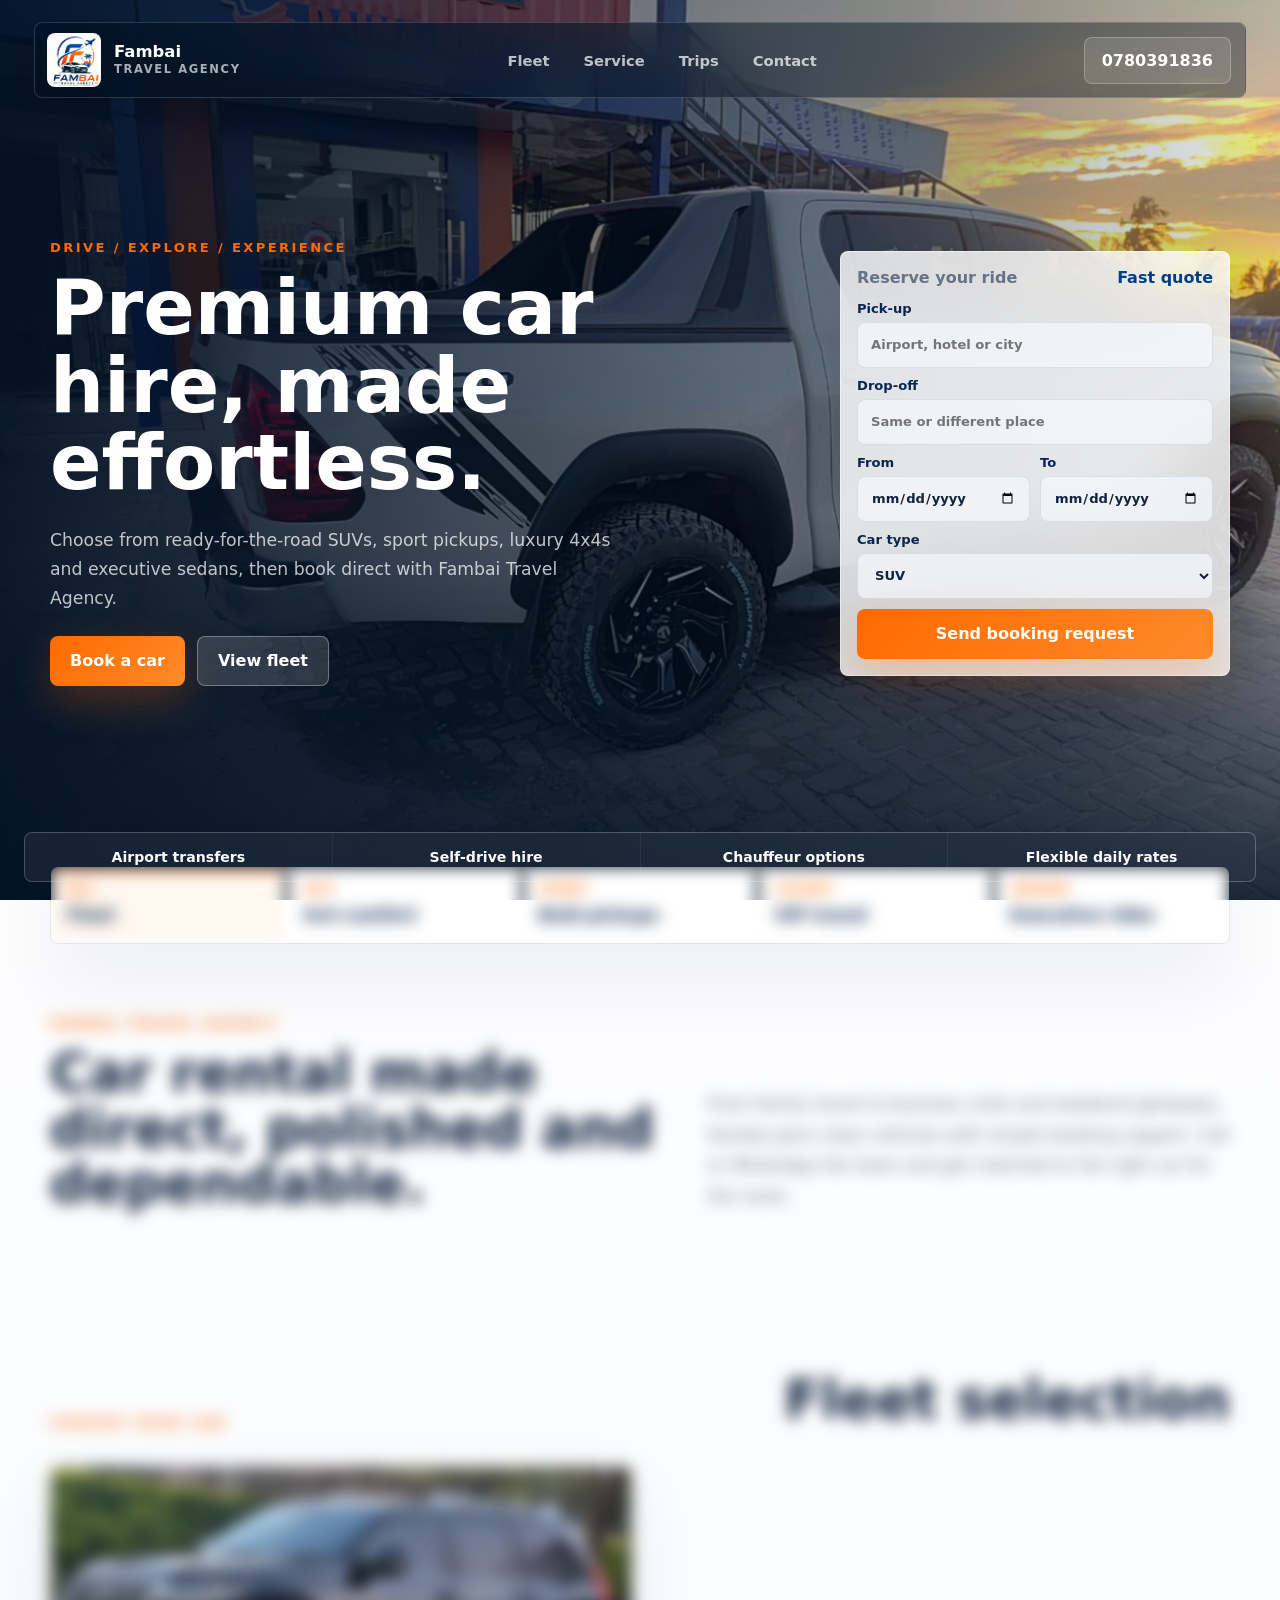
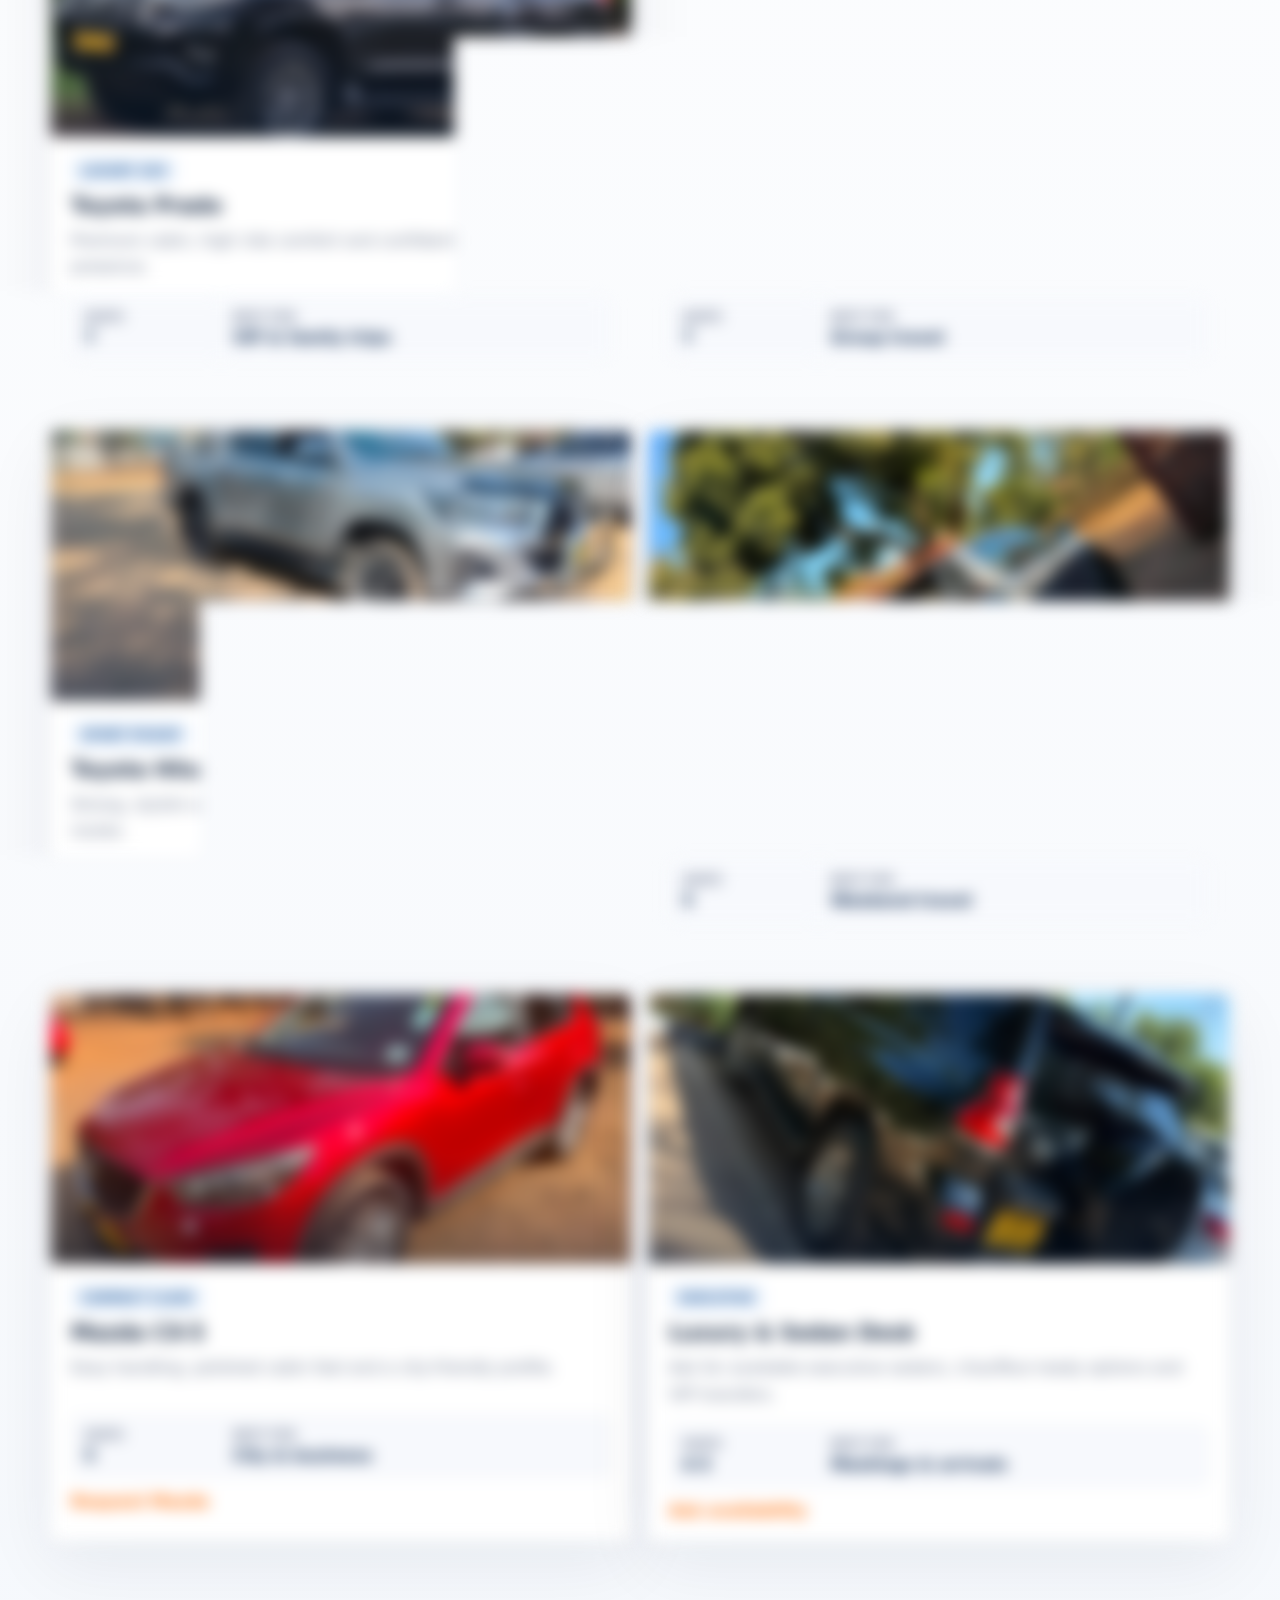
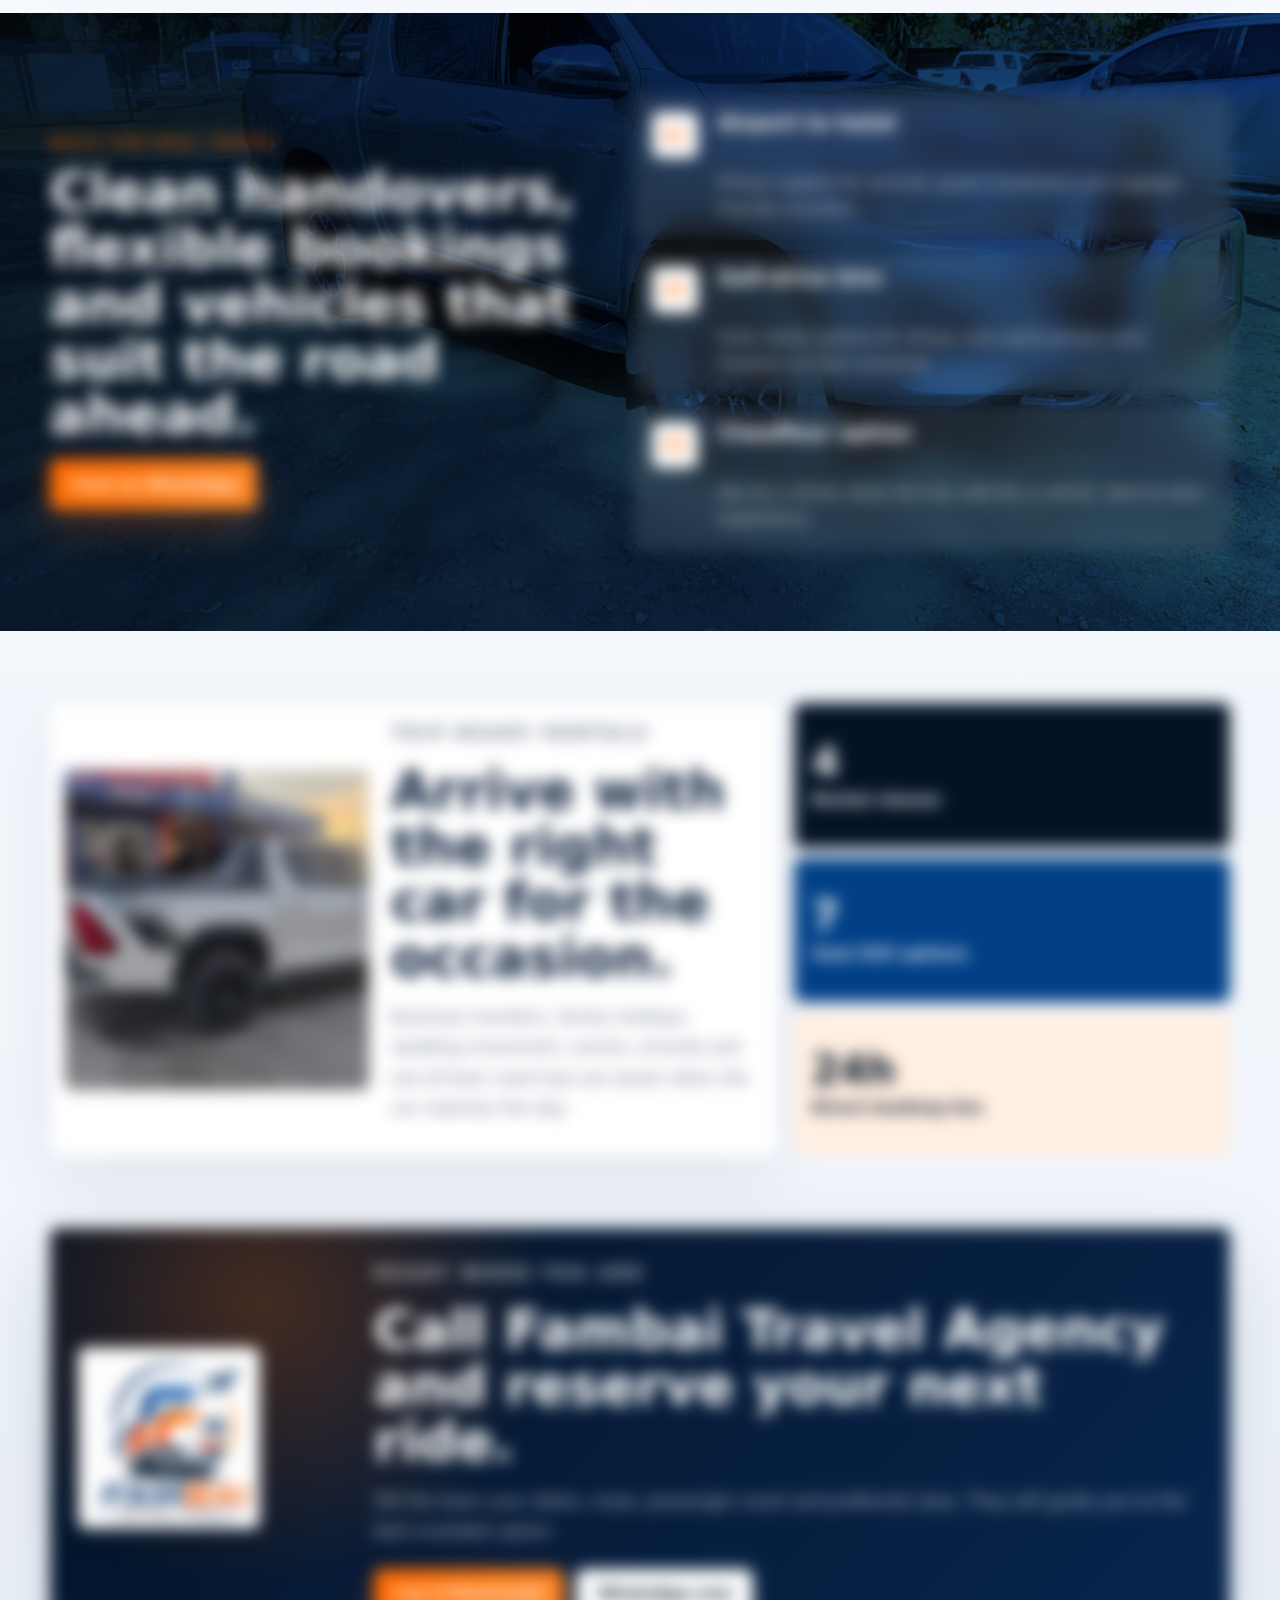
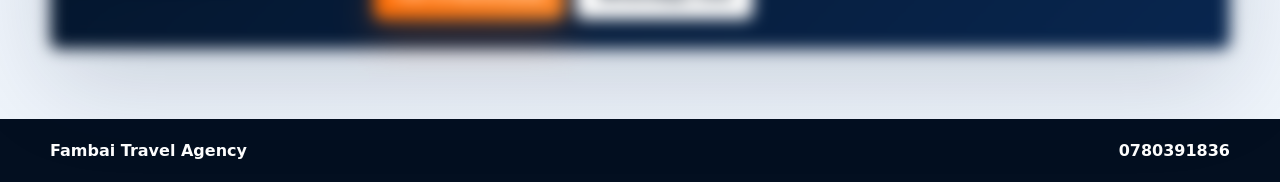
==== index.html @ 217638a8 "Add Fambai Travel Agency website" ====
<!doctype html>
<html lang="en">
  <head>
    <meta charset="utf-8">
    <meta name="viewport" content="width=device-width, initial-scale=1">
    <title>Fambai Travel Agency | Premium Car Rental</title>
    <meta name="description" content="Premium car rental, airport transfers, SUVs, sport, luxury and sedan hire from Fambai Travel Agency.">
    <link rel="icon" type="image/png" href="assets/favicon.png">
    <link rel="preload" as="image" href="assets/white-rocco-sunset.jpeg">
    <link rel="stylesheet" href="styles.css">
  </head>
  <body>
    <header class="site-header" data-header>
      <a class="brand" href="#top" aria-label="Fambai Travel Agency home">
        <span class="logo-shell"><img src="assets/fambai-logo.jpeg" alt="Fambai Travel Agency logo"></span>
        <span class="brand-copy"><strong>Fambai</strong><small>Travel Agency</small></span>
      </a>
      <nav class="nav-links" aria-label="Primary navigation">
        <a href="#fleet">Fleet</a>
        <a href="#service">Service</a>
        <a href="#routes">Trips</a>
        <a href="#contact">Contact</a>
      </nav>
      <a class="call-link" href="tel:0780391836" aria-label="Call Fambai Travel Agency">0780391836</a>
    </header>

    <main id="top">
      <section class="hero">
        <div class="hero-media" aria-hidden="true">
          <img src="assets/white-rocco-sunset.jpeg" alt="">
          <div class="hero-sheen"></div>
        </div>
        <div class="hero-content">
          <div class="hero-copy reveal">
            <p class="eyebrow">Drive / Explore / Experience</p>
            <h1>Premium car hire, made effortless.</h1>
            <p class="hero-text">Choose from ready-for-the-road SUVs, sport pickups, luxury 4x4s and executive sedans, then book direct with Fambai Travel Agency.</p>
            <div class="hero-actions">
              <a class="button primary" href="#booking">Book a car</a>
              <a class="button ghost" href="#fleet">View fleet</a>
            </div>
          </div>

          <form class="booking-card reveal" id="booking" data-booking-form>
            <div class="booking-head">
              <span>Reserve your ride</span>
              <strong>Fast quote</strong>
            </div>
            <label>
              <span>Pick-up</span>
              <input name="pickup" type="text" placeholder="Airport, hotel or city" autocomplete="off">
            </label>
            <label>
              <span>Drop-off</span>
              <input name="dropoff" type="text" placeholder="Same or different place" autocomplete="off">
            </label>
            <div class="booking-grid">
              <label>
                <span>From</span>
                <input name="from" type="date">
              </label>
              <label>
                <span>To</span>
                <input name="to" type="date">
              </label>
            </div>
            <label>
              <span>Car type</span>
              <select name="type">
                <option>SUV</option>
                <option>Sport</option>
                <option>Luxury</option>
                <option>Sedan</option>
              </select>
            </label>
            <button class="button primary full" type="submit">Send booking request</button>
          </form>
        </div>
        <div class="hero-strip" aria-label="Rental highlights">
          <span>Airport transfers</span>
          <span>Self-drive hire</span>
          <span>Chauffeur options</span>
          <span>Flexible daily rates</span>
        </div>
      </section>

      <section class="quick-select" aria-label="Browse by car type">
        <button class="type-pill active reveal" data-filter="all">
          <span>All</span>
          <strong>Fleet</strong>
        </button>
        <button class="type-pill reveal" data-filter="suv">
          <span>SUV</span>
          <strong>4x4 comfort</strong>
        </button>
        <button class="type-pill reveal" data-filter="sport">
          <span>Sport</span>
          <strong>Bold pickups</strong>
        </button>
        <button class="type-pill reveal" data-filter="luxury">
          <span>Luxury</span>
          <strong>VIP travel</strong>
        </button>
        <button class="type-pill reveal" data-filter="sedan">
          <span>Sedans</span>
          <strong>Executive rides</strong>
        </button>
      </section>

      <section class="section intro reveal">
        <div>
          <p class="eyebrow">Fambai Travel Agency</p>
          <h2>Car rental made direct, polished and dependable.</h2>
        </div>
        <p>From family travel to business visits and weekend getaways, Fambai pairs clean vehicles with simple booking support. Call or WhatsApp the team and get matched to the right car for the route.</p>
      </section>

      <section class="fleet section" id="fleet">
        <div class="section-title reveal">
          <p class="eyebrow">Choose your car</p>
          <h2>Fleet selection</h2>
        </div>

        <div class="fleet-grid" data-fleet-grid>
          <article class="car-card reveal" data-category="suv luxury">
            <figure>
              <img src="assets/black-prado-side.jpeg" alt="Black Toyota Prado SUV side view">
            </figure>
            <div class="car-card-body">
              <span class="tag">Luxury SUV</span>
              <h3>Toyota Prado</h3>
              <p>Premium cabin, high ride comfort and confident long-distance presence.</p>
              <dl>
                <div><dt>Seats</dt><dd>7</dd></div>
                <div><dt>Best for</dt><dd>VIP & family trips</dd></div>
              </dl>
              <a href="https://wa.me/263780391836?text=Hi%20Fambai%2C%20I%20want%20to%20book%20the%20Toyota%20Prado." class="text-link">Request Prado</a>
            </div>
          </article>

          <article class="car-card reveal" data-category="suv">
            <figure>
              <img src="assets/white-fortuner-side.jpeg" alt="White Toyota Fortuner SUV side view">
            </figure>
            <div class="car-card-body">
              <span class="tag">SUV</span>
              <h3>Toyota Fortuner</h3>
              <p>Versatile SUV space for airport runs, events and comfortable road trips.</p>
              <dl>
                <div><dt>Seats</dt><dd>7</dd></div>
                <div><dt>Best for</dt><dd>Group travel</dd></div>
              </dl>
              <a href="https://wa.me/263780391836?text=Hi%20Fambai%2C%20I%20want%20to%20book%20the%20Toyota%20Fortuner." class="text-link">Request Fortuner</a>
            </div>
          </article>

          <article class="car-card reveal" data-category="sport suv">
            <figure>
              <img src="assets/silver-hilux-front.jpeg" alt="Silver Toyota Hilux pickup front view">
            </figure>
            <div class="car-card-body">
              <span class="tag">Sport Pickup</span>
              <h3>Toyota Hilux</h3>
              <p>Strong, stylish and ready for luggage, business gear or adventure routes.</p>
              <dl>
                <div><dt>Seats</dt><dd>5</dd></div>
                <div><dt>Best for</dt><dd>Utility & leisure</dd></div>
              </dl>
              <a href="https://wa.me/263780391836?text=Hi%20Fambai%2C%20I%20want%20to%20book%20the%20Toyota%20Hilux." class="text-link">Request Hilux</a>
            </div>
          </article>

          <article class="car-card reveal" data-category="sport">
            <figure>
              <img src="assets/grey-hilux-rear.jpeg" alt="Grey Toyota Hilux rear view">
            </figure>
            <div class="car-card-body">
              <span class="tag">Sport</span>
              <h3>Hilux Rocco</h3>
              <p>A sharper pickup look for drivers who want presence and capability.</p>
              <dl>
                <div><dt>Seats</dt><dd>5</dd></div>
                <div><dt>Best for</dt><dd>Weekend travel</dd></div>
              </dl>
              <a href="https://wa.me/263780391836?text=Hi%20Fambai%2C%20I%20want%20to%20book%20the%20Hilux%20Rocco." class="text-link">Request Rocco</a>
            </div>
          </article>

          <article class="car-card reveal" data-category="suv sedan">
            <figure>
              <img src="assets/red-mazda-cx5.jpeg" alt="Red Mazda CX-5 front view">
            </figure>
            <div class="car-card-body">
              <span class="tag">Compact Class</span>
              <h3>Mazda CX-5</h3>
              <p>Easy handling, polished cabin feel and a city-friendly profile.</p>
              <dl>
                <div><dt>Seats</dt><dd>5</dd></div>
                <div><dt>Best for</dt><dd>City & business</dd></div>
              </dl>
              <a href="https://wa.me/263780391836?text=Hi%20Fambai%2C%20I%20want%20to%20book%20the%20Mazda%20CX-5." class="text-link">Request Mazda</a>
            </div>
          </article>

          <article class="car-card reveal" data-category="luxury sedan">
            <figure>
              <img src="assets/black-prado-rear.jpeg" alt="Black Toyota Prado rear view">
            </figure>
            <div class="car-card-body">
              <span class="tag">Executive</span>
              <h3>Luxury & Sedan Desk</h3>
              <p>Ask for available executive sedans, chauffeur-ready options and VIP transfers.</p>
              <dl>
                <div><dt>Seats</dt><dd>4-5</dd></div>
                <div><dt>Best for</dt><dd>Meetings & arrivals</dd></div>
              </dl>
              <a href="https://wa.me/263780391836?text=Hi%20Fambai%2C%20I%20want%20to%20ask%20about%20luxury%20or%20sedan%20hire." class="text-link">Ask availability</a>
            </div>
          </article>
        </div>
      </section>

      <section class="service-band" id="service">
        <div class="service-copy reveal">
          <p class="eyebrow">Built for real travel</p>
          <h2>Clean handovers, flexible bookings and vehicles that suit the road ahead.</h2>
          <a class="button primary" href="https://wa.me/263780391836?text=Hi%20Fambai%2C%20I%20need%20help%20choosing%20a%20rental%20car.">Chat on WhatsApp</a>
        </div>
        <div class="service-list">
          <article class="service-item reveal">
            <span>01</span>
            <h3>Airport to hotel</h3>
            <p>Pickup support for arrivals, guest movement and luggage-friendly transfers.</p>
          </article>
          <article class="service-item reveal">
            <span>02</span>
            <h3>Self-drive hire</h3>
            <p>Daily rental options for drivers who want privacy and freedom on their schedule.</p>
          </article>
          <article class="service-item reveal">
            <span>03</span>
            <h3>Chauffeur option</h3>
            <p>Ask for a driver when the trip calls for a calmer, door-to-door experience.</p>
          </article>
        </div>
      </section>

      <section class="routes section" id="routes">
        <div class="route-card reveal">
          <img src="assets/white-rocco-sunset.jpeg" alt="White Hilux Rocco at sunset">
          <div>
            <p class="eyebrow">Trip-ready rentals</p>
            <h2>Arrive with the right car for the occasion.</h2>
            <p>Business transfers, family holidays, wedding movement, events, errands and out-of-town road trips are easier when the car matches the day.</p>
          </div>
        </div>
        <div class="route-stats reveal" aria-label="Rental benefits">
          <div><strong>4</strong><span>Rental classes</span></div>
          <div><strong>7</strong><span>Seat SUV options</span></div>
          <div><strong>24h</strong><span>Direct booking line</span></div>
        </div>
      </section>

      <section class="contact section reveal" id="contact">
        <img src="assets/fambai-logo.jpeg" alt="Fambai Travel Agency logo">
        <div>
          <p class="eyebrow">Ready when you are</p>
          <h2>Call Fambai Travel Agency and reserve your next ride.</h2>
          <p>Tell the team your dates, route, passenger count and preferred class. They will guide you to the best available option.</p>
          <div class="contact-actions">
            <a class="button primary" href="tel:0780391836">Call 0780391836</a>
            <a class="button ghost dark" href="https://wa.me/263780391836?text=Hi%20Fambai%2C%20I%20would%20like%20to%20rent%20a%20car.">WhatsApp now</a>
          </div>
        </div>
      </section>
    </main>

    <footer>
      <span>Fambai Travel Agency</span>
      <a href="tel:0780391836">0780391836</a>
    </footer>

    <script src="script.js"></script>
  </body>
</html>
---- styles.css ----
:root {
  --blue: #003f86;
  --blue-deep: #031225;
  --blue-ink: #08264f;
  --orange: #ff6a00;
  --orange-soft: #ffefe2;
  --aqua: #e8f7ff;
  --paper: #f8fafd;
  --line: rgba(8, 38, 79, 0.1);
  --text: #10233f;
  --muted: #66728a;
  --shadow: 0 30px 90px rgba(4, 25, 54, 0.14);
  --radius: 8px;
}

* {
  box-sizing: border-box;
}

html {
  scroll-behavior: smooth;
}

body {
  margin: 0;
  font-family: Inter, ui-sans-serif, system-ui, -apple-system, BlinkMacSystemFont, "Segoe UI", sans-serif;
  color: var(--text);
  background:
    linear-gradient(180deg, #ffffff 0, var(--paper) 54%, #eef4fb 100%);
  overflow-x: hidden;
}

img {
  display: block;
  max-width: 100%;
}

a {
  color: inherit;
  text-decoration: none;
}

button,
input,
select {
  font: inherit;
}

.site-header {
  position: fixed;
  inset: 22px 34px auto;
  z-index: 20;
  display: grid;
  grid-template-columns: auto 1fr auto;
  align-items: center;
  gap: 24px;
  min-height: 76px;
  padding: 10px 14px 10px 12px;
  color: #fff;
  background: linear-gradient(90deg, rgba(3, 18, 37, 0.7), rgba(3, 18, 37, 0.38));
  border: 1px solid rgba(255, 255, 255, 0.16);
  border-radius: 8px;
  backdrop-filter: blur(24px);
  transition: transform 0.45s ease, background 0.45s ease, box-shadow 0.45s ease;
}

.site-header.is-scrolled {
  background: rgba(3, 18, 37, 0.9);
  box-shadow: 0 18px 55px rgba(4, 25, 54, 0.18);
  transform: translateY(-6px);
}

.brand {
  display: inline-flex;
  align-items: center;
  gap: 13px;
  min-width: 190px;
  font-weight: 760;
  letter-spacing: 0;
}

.logo-shell {
  display: grid;
  width: 54px;
  height: 54px;
  place-items: center;
  overflow: hidden;
  background: rgba(255, 255, 255, 0.94);
  border: 1px solid rgba(255, 255, 255, 0.62);
  border-radius: 8px;
  box-shadow: 0 14px 34px rgba(0, 0, 0, 0.16);
}

.logo-shell img {
  width: 100%;
  height: 100%;
  object-fit: cover;
  transform: scale(1.08);
}

.brand-copy {
  display: grid;
  gap: 2px;
}

.brand-copy strong {
  font-size: 1.03rem;
  line-height: 1;
  font-weight: 760;
}

.brand-copy small {
  color: rgba(255, 255, 255, 0.66);
  font-size: 0.72rem;
  font-weight: 560;
  letter-spacing: 0.14em;
  text-transform: uppercase;
}

.nav-links {
  display: flex;
  justify-content: center;
  gap: 34px;
  font-size: 0.92rem;
  font-weight: 620;
  color: rgba(255, 255, 255, 0.72);
}

.nav-links a,
.call-link {
  transition: color 0.25s ease, transform 0.25s ease;
}

.nav-links a:hover,
.call-link:hover {
  color: #fff;
  transform: translateY(-1px);
}

.call-link {
  min-width: 132px;
  width: max-content;
  justify-self: end;
  padding: 13px 17px;
  text-align: center;
  font-weight: 700;
  color: #fff;
  background: rgba(255, 255, 255, 0.12);
  border: 1px solid rgba(255, 255, 255, 0.24);
  border-radius: 8px;
}

.hero {
  position: relative;
  min-height: 100svh;
  color: #fff;
  background: var(--blue-deep);
  isolation: isolate;
  overflow: hidden;
}

.hero-media {
  position: absolute;
  inset: 0;
  z-index: -2;
}

.hero-media img {
  width: 100%;
  height: 100%;
  object-fit: cover;
  filter: saturate(1.08) contrast(1.06);
  animation: heroZoom 11s ease forwards;
}

.hero-media::after {
  content: "";
  position: absolute;
  inset: 0;
  background:
    linear-gradient(90deg, rgba(3, 18, 37, 0.94), rgba(3, 18, 37, 0.56) 45%, rgba(3, 18, 37, 0.1)),
    linear-gradient(0deg, rgba(3, 18, 37, 0.78), transparent 40%);
}

.hero-sheen {
  position: absolute;
  inset: -20%;
  background: linear-gradient(110deg, transparent 24%, rgba(255, 255, 255, 0.17), transparent 42%);
  transform: translateX(-65%) rotate(4deg);
  animation: sheen 4.8s ease 0.8s forwards;
  mix-blend-mode: screen;
}

.hero-content {
  display: grid;
  grid-template-columns: minmax(0, 1fr) minmax(320px, 390px);
  gap: 48px;
  align-items: center;
  width: min(1180px, calc(100% - 40px));
  min-height: 100svh;
  margin: 0 auto;
  padding: 112px 0 86px;
}

.hero-copy {
  max-width: 690px;
}

.eyebrow {
  margin: 0 0 14px;
  color: var(--orange);
  font-size: 0.82rem;
  font-weight: 760;
  letter-spacing: 0.18em;
  text-transform: uppercase;
}

h1,
h2,
h3,
p {
  margin-top: 0;
}

h1 {
  max-width: 700px;
  margin-bottom: 24px;
  font-size: 4.75rem;
  font-weight: 590;
  line-height: 1.02;
  letter-spacing: 0;
}

h2 {
  margin-bottom: 16px;
  font-size: 3.35rem;
  font-weight: 580;
  line-height: 1.04;
  letter-spacing: 0;
}

h3 {
  margin-bottom: 10px;
  font-size: 1.28rem;
  font-weight: 600;
  line-height: 1.12;
  letter-spacing: 0;
}

.hero-text {
  max-width: 570px;
  color: rgba(255, 255, 255, 0.74);
  font-size: 1.08rem;
  line-height: 1.7;
}

.hero-actions,
.contact-actions {
  display: flex;
  flex-wrap: wrap;
  gap: 12px;
  margin-top: 22px;
}

.button {
  display: inline-flex;
  align-items: center;
  justify-content: center;
  min-height: 50px;
  padding: 0 20px;
  border: 0;
  border-radius: 8px;
  font-weight: 700;
  cursor: pointer;
  transition: transform 0.25s ease, box-shadow 0.25s ease, background 0.25s ease;
}

.button:hover {
  transform: translateY(-2px);
}

.button.primary {
  color: #fff;
  background: linear-gradient(135deg, var(--orange), #ff8a2a);
  box-shadow: 0 16px 42px rgba(255, 106, 0, 0.26);
}

.button.primary:hover {
  box-shadow: 0 22px 56px rgba(255, 106, 0, 0.44);
}

.button.ghost {
  color: #fff;
  background: rgba(255, 255, 255, 0.14);
  border: 1px solid rgba(255, 255, 255, 0.32);
}

.button.ghost.dark {
  color: var(--blue-deep);
  background: #fff;
  border-color: var(--line);
}

.button.full {
  width: 100%;
}

.booking-card {
  padding: 16px;
  color: var(--text);
  background: rgba(255, 255, 255, 0.82);
  border: 1px solid rgba(255, 255, 255, 0.52);
  border-radius: 8px;
  box-shadow: 0 30px 90px rgba(3, 18, 37, 0.2);
  backdrop-filter: blur(28px);
}

.booking-head {
  display: flex;
  justify-content: space-between;
  align-items: center;
  gap: 16px;
  margin-bottom: 14px;
  color: var(--muted);
  font-weight: 620;
}

.booking-head strong {
  color: var(--blue);
}

label {
  display: grid;
  gap: 6px;
  margin-bottom: 10px;
  color: var(--blue-ink);
  font-size: 0.82rem;
  font-weight: 680;
}

input,
select {
  width: 100%;
  min-height: 46px;
  padding: 0 13px;
  color: var(--text);
  background: rgba(246, 248, 252, 0.72);
  border: 1px solid var(--line);
  border-radius: 8px;
  outline: none;
  transition: border-color 0.2s ease, box-shadow 0.2s ease, background 0.2s ease;
}

input:focus,
select:focus {
  background: #fff;
  border-color: rgba(0, 63, 134, 0.45);
  box-shadow: 0 0 0 4px rgba(0, 63, 134, 0.1);
}

.booking-grid {
  display: grid;
  grid-template-columns: 1fr 1fr;
  gap: 10px;
}

.hero-strip {
  position: absolute;
  right: 24px;
  bottom: 18px;
  left: 24px;
  display: grid;
  grid-template-columns: repeat(4, 1fr);
  gap: 1px;
  overflow: hidden;
  border-radius: 8px;
  background: rgba(255, 255, 255, 0.1);
  border: 1px solid rgba(255, 255, 255, 0.18);
  backdrop-filter: blur(16px);
}

.hero-strip span {
  display: grid;
  min-height: 48px;
  place-items: center;
  padding: 10px;
  text-align: center;
  font-size: 0.88rem;
  font-weight: 650;
  background: rgba(3, 18, 37, 0.32);
}

.quick-select {
  position: relative;
  z-index: 3;
  display: grid;
  grid-template-columns: repeat(5, 1fr);
  gap: 1px;
  width: min(1180px, calc(100% - 40px));
  margin: -34px auto 0;
  overflow: hidden;
  border: 1px solid var(--line);
  border-radius: 8px;
  box-shadow: 0 30px 90px rgba(4, 25, 54, 0.08);
}

.type-pill {
  display: grid;
  gap: 5px;
  min-height: 76px;
  padding: 14px 16px;
  text-align: left;
  color: var(--blue-ink);
  background: #fff;
  border: 0;
  border-radius: 0;
  box-shadow: none;
  cursor: pointer;
  transition: transform 0.28s ease, border-color 0.28s ease, box-shadow 0.28s ease;
}

.type-pill span {
  color: var(--orange);
  font-size: 0.82rem;
  font-weight: 740;
  text-transform: uppercase;
}

.type-pill strong {
  font-size: 1.05rem;
}

.type-pill:hover,
.type-pill.active {
  background: #fff7f0;
  box-shadow: inset 0 3px 0 var(--orange);
  transform: none;
}

.section {
  width: min(1180px, calc(100% - 40px));
  margin: 0 auto;
  padding: 72px 0;
}

.intro {
  display: grid;
  grid-template-columns: 1.08fr 0.92fr;
  gap: 44px;
  align-items: end;
}

.intro p:last-child,
.route-card p,
.contact p {
  color: var(--muted);
  font-size: 1.06rem;
  line-height: 1.8;
}

.section-title {
  display: flex;
  justify-content: space-between;
  align-items: end;
  gap: 20px;
  margin-bottom: 22px;
}

.fleet-grid {
  display: grid;
  grid-template-columns: repeat(2, minmax(0, 1fr));
  gap: 16px;
}

.car-card {
  overflow: hidden;
  background: #fff;
  border: 1px solid rgba(8, 38, 79, 0.08);
  border-radius: 8px;
  box-shadow: 0 22px 70px rgba(4, 25, 54, 0.07);
  transition: transform 0.32s ease, box-shadow 0.32s ease, opacity 0.3s ease;
}

.car-card:hover {
  transform: translateY(-5px);
  box-shadow: 0 34px 90px rgba(4, 25, 54, 0.12);
}

.car-card.is-hidden {
  display: none;
}

.car-card figure {
  position: relative;
  height: 270px;
  margin: 0;
  overflow: hidden;
  background: var(--aqua);
}

.car-card figure::after {
  content: "";
  position: absolute;
  inset: auto 0 0;
  height: 42%;
  background: linear-gradient(transparent, rgba(4, 25, 54, 0.44));
  pointer-events: none;
}

.car-card img {
  width: 100%;
  height: 100%;
  object-fit: cover;
  transition: transform 0.62s ease;
}

.car-card:hover img {
  transform: scale(1.06);
}

.car-card-body {
  padding: 20px;
}

.tag {
  display: inline-flex;
  margin-bottom: 10px;
  padding: 7px 10px;
  color: var(--blue);
  background: #edf5ff;
  border-radius: 8px;
  font-size: 0.76rem;
  font-weight: 740;
  text-transform: uppercase;
}

.car-card p {
  min-height: 44px;
  color: var(--muted);
  line-height: 1.65;
}

dl {
  display: grid;
  grid-template-columns: 0.55fr 1.45fr;
  gap: 1px;
  margin: 14px 0;
  overflow: hidden;
  border: 1px solid rgba(8, 38, 79, 0.07);
  border-radius: 8px;
}

dl div {
  padding: 12px;
  background: #f7f9fd;
  border-radius: 0;
}

dt {
  color: var(--muted);
  font-size: 0.72rem;
  font-weight: 680;
  text-transform: uppercase;
}

dd {
  margin: 4px 0 0;
  color: var(--blue-ink);
  font-weight: 720;
}

.text-link {
  color: var(--orange);
  font-weight: 760;
}

.service-band {
  display: grid;
  grid-template-columns: minmax(0, 0.95fr) minmax(320px, 1.05fr);
  gap: 46px;
  align-items: center;
  padding: 82px max(20px, calc((100vw - 1180px) / 2));
  color: #fff;
  background:
    linear-gradient(135deg, rgba(4, 25, 54, 0.96), rgba(0, 63, 134, 0.9)),
    url("assets/silver-hilux-front.jpeg") center / cover;
  background-blend-mode: multiply;
}

.service-copy p:not(.eyebrow) {
  color: rgba(255, 255, 255, 0.74);
}

.service-list {
  display: grid;
  gap: 10px;
}

.service-item {
  display: grid;
  grid-template-columns: 54px 1fr;
  gap: 12px;
  padding: 16px;
  background: rgba(255, 255, 255, 0.1);
  border: 1px solid rgba(255, 255, 255, 0.17);
  border-radius: 8px;
  backdrop-filter: blur(12px);
}

.service-item span {
  display: grid;
  width: 46px;
  height: 46px;
  place-items: center;
  color: var(--orange);
  background: #fff;
  border-radius: 8px;
  font-weight: 760;
}

.service-item h3,
.service-item p {
  grid-column: 2;
}

.service-item p {
  margin: 0;
  color: rgba(255, 255, 255, 0.74);
  line-height: 1.65;
}

.routes {
  display: grid;
  grid-template-columns: minmax(0, 1.25fr) minmax(260px, 0.75fr);
  gap: 16px;
  align-items: stretch;
}

.route-card {
  display: grid;
  grid-template-columns: 0.9fr 1.1fr;
  gap: 22px;
  align-items: center;
  padding: 14px;
  background: #fff;
  border: 1px solid var(--line);
  border-radius: 8px;
  box-shadow: 0 24px 70px rgba(4, 25, 54, 0.07);
}

.route-card img {
  width: 100%;
  height: 320px;
  object-fit: cover;
  border-radius: 8px;
}

.route-stats {
  display: grid;
  gap: 10px;
}

.route-stats div {
  display: grid;
  align-content: center;
  min-height: 102px;
  padding: 18px;
  color: #fff;
  background: var(--blue-deep);
  border-radius: 8px;
}

.route-stats div:nth-child(2) {
  background: var(--blue);
}

.route-stats div:nth-child(3) {
  color: var(--blue-deep);
  background: var(--orange-soft);
}

.route-stats strong {
  font-size: 2.5rem;
  line-height: 1;
}

.route-stats span {
  margin-top: 8px;
  font-weight: 660;
}

.contact {
  display: grid;
  grid-template-columns: 220px 1fr;
  gap: clamp(26px, 6vw, 74px);
  align-items: center;
  margin-bottom: 70px;
  padding: 30px;
  color: #fff;
  background:
    radial-gradient(circle at 18% 18%, rgba(255, 106, 0, 0.26), transparent 28%),
    linear-gradient(135deg, var(--blue-deep), var(--blue-ink));
  border-radius: 8px;
  box-shadow: 0 34px 96px rgba(4, 25, 54, 0.16);
}

.contact img {
  width: 178px;
  aspect-ratio: 1;
  object-fit: cover;
  border-radius: 8px;
  background: rgba(255, 255, 255, 0.94);
  border: 1px solid rgba(255, 255, 255, 0.55);
  box-shadow: 0 18px 55px rgba(0, 0, 0, 0.18);
  transform: scale(1.02);
}

.contact p {
  color: rgba(255, 255, 255, 0.75);
}

footer {
  display: flex;
  justify-content: space-between;
  gap: 20px;
  padding: 22px max(20px, calc((100vw - 1180px) / 2));
  color: #fff;
  background: #030f20;
  font-weight: 680;
}

.reveal {
  opacity: 0;
  transform: translateY(26px);
  filter: blur(8px);
  transition: opacity 0.72s ease, transform 0.72s ease, filter 0.72s ease;
}

.reveal.is-visible {
  opacity: 1;
  transform: translateY(0);
  filter: blur(0);
}

.reveal.is-fading {
  opacity: 0.34;
  transform: translateY(-14px);
}

@keyframes heroZoom {
  from {
    transform: scale(1.08);
  }

  to {
    transform: scale(1);
  }
}

@keyframes sheen {
  to {
    transform: translateX(65%) rotate(4deg);
  }
}

@media (prefers-reduced-motion: reduce) {
  *,
  *::before,
  *::after {
    animation-duration: 0.001ms !important;
    scroll-behavior: auto !important;
    transition-duration: 0.001ms !important;
  }

  .reveal,
  .reveal.is-visible,
  .reveal.is-fading {
    opacity: 1;
    transform: none;
    filter: none;
  }
}

@media (max-width: 980px) {
  .site-header {
    grid-template-columns: auto 1fr auto;
  }

  .call-link {
    grid-column: 3;
  }

  .nav-links {
    display: none;
  }

  .hero-content,
  .intro,
  .service-band,
  .routes,
  .route-card {
    grid-template-columns: 1fr;
  }

  .hero-content {
    padding-top: 104px;
  }

  h1 {
    font-size: 4.05rem;
  }

  h2 {
    font-size: 2.85rem;
  }

  .quick-select,
  .fleet-grid {
    grid-template-columns: repeat(2, minmax(0, 1fr));
  }

  .hero-strip {
    position: relative;
    right: auto;
    bottom: auto;
    left: auto;
    grid-template-columns: repeat(2, 1fr);
    width: min(1180px, calc(100% - 40px));
    margin: -66px auto 20px;
  }
}

@media (max-width: 680px) {
  .site-header {
    inset: 10px 10px auto;
    min-height: 58px;
  }

  .brand {
    min-width: auto;
  }

  .brand-copy {
    display: none;
  }

  .logo-shell {
    width: 40px;
    height: 40px;
  }

  .call-link {
    min-width: 112px;
    padding: 11px 12px;
    font-size: 0.88rem;
  }

  .hero-content,
  .section,
  .quick-select,
  .hero-strip {
    width: min(100% - 24px, 1180px);
  }

  .hero-content {
    min-height: auto;
    padding: 92px 0 78px;
  }

  h1 {
    font-size: 3rem;
  }

  h2 {
    font-size: 2.1rem;
  }

  .hero-text {
    font-size: 1rem;
  }

  .booking-grid,
  .quick-select,
  .fleet-grid,
  .hero-strip,
  .contact {
    grid-template-columns: 1fr;
  }

  .quick-select {
    margin-top: -24px;
  }

  .type-pill {
    min-height: 66px;
  }

  .section {
    padding: 54px 0;
  }

  .car-card figure {
    height: 200px;
  }

  .service-band {
    padding-top: 58px;
    padding-bottom: 58px;
  }

  .route-card {
    padding: 14px;
  }

  .route-card img {
    height: 220px;
  }

  .contact {
    padding: 22px;
    margin-bottom: 28px;
  }

  .contact img {
    width: 142px;
  }

  footer {
    flex-direction: column;
  }
}
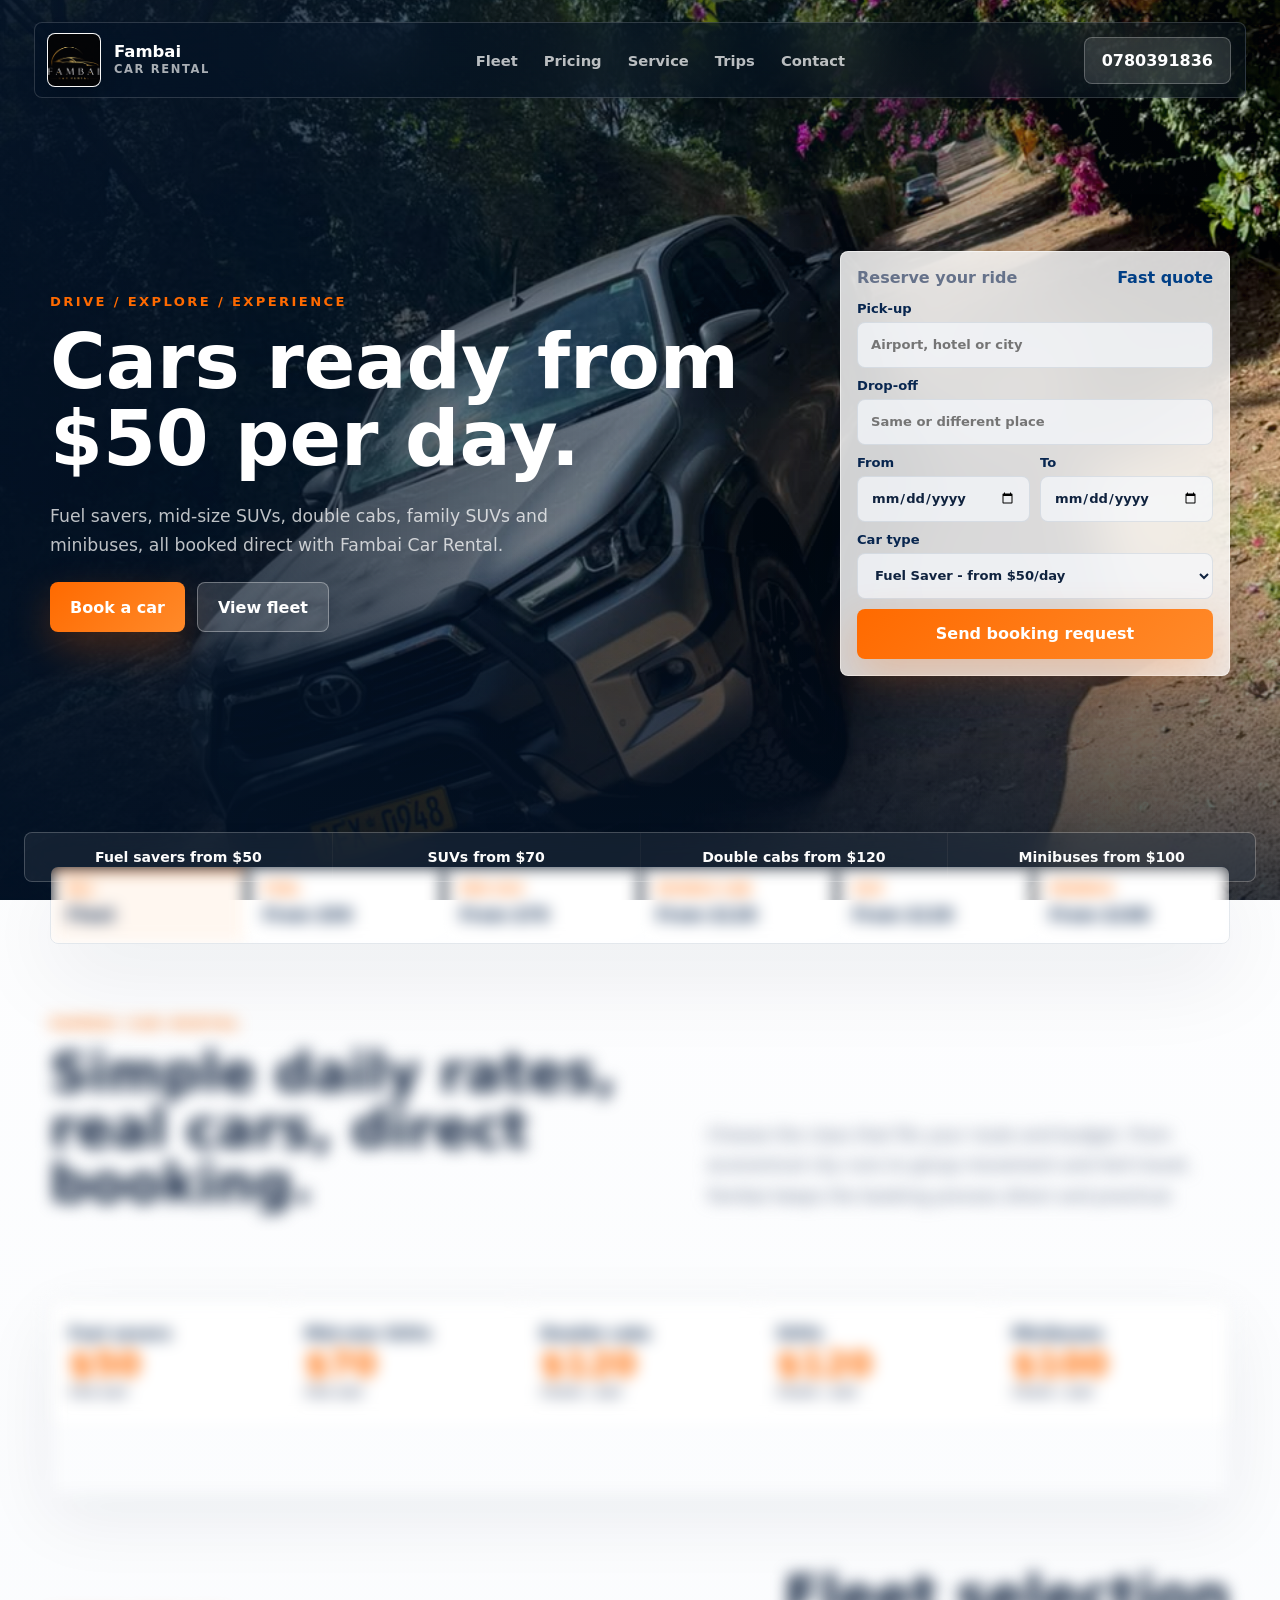
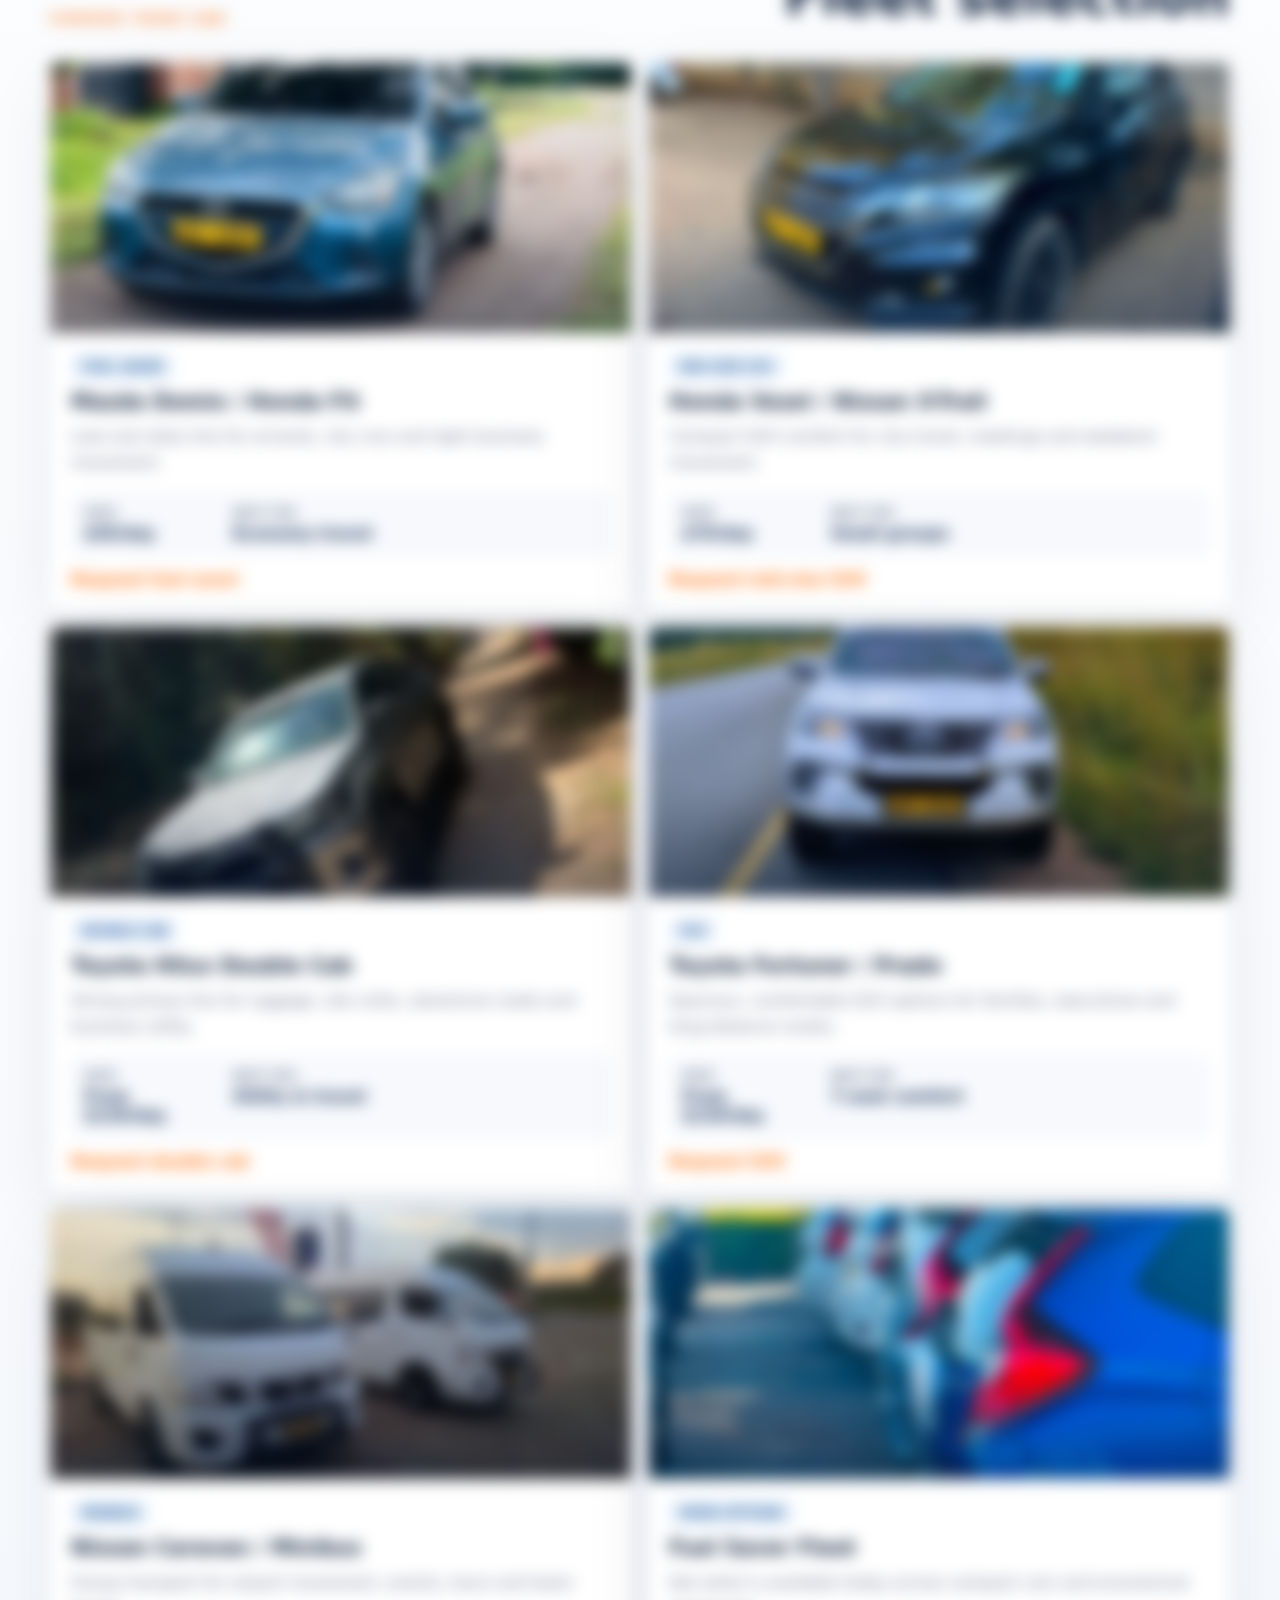
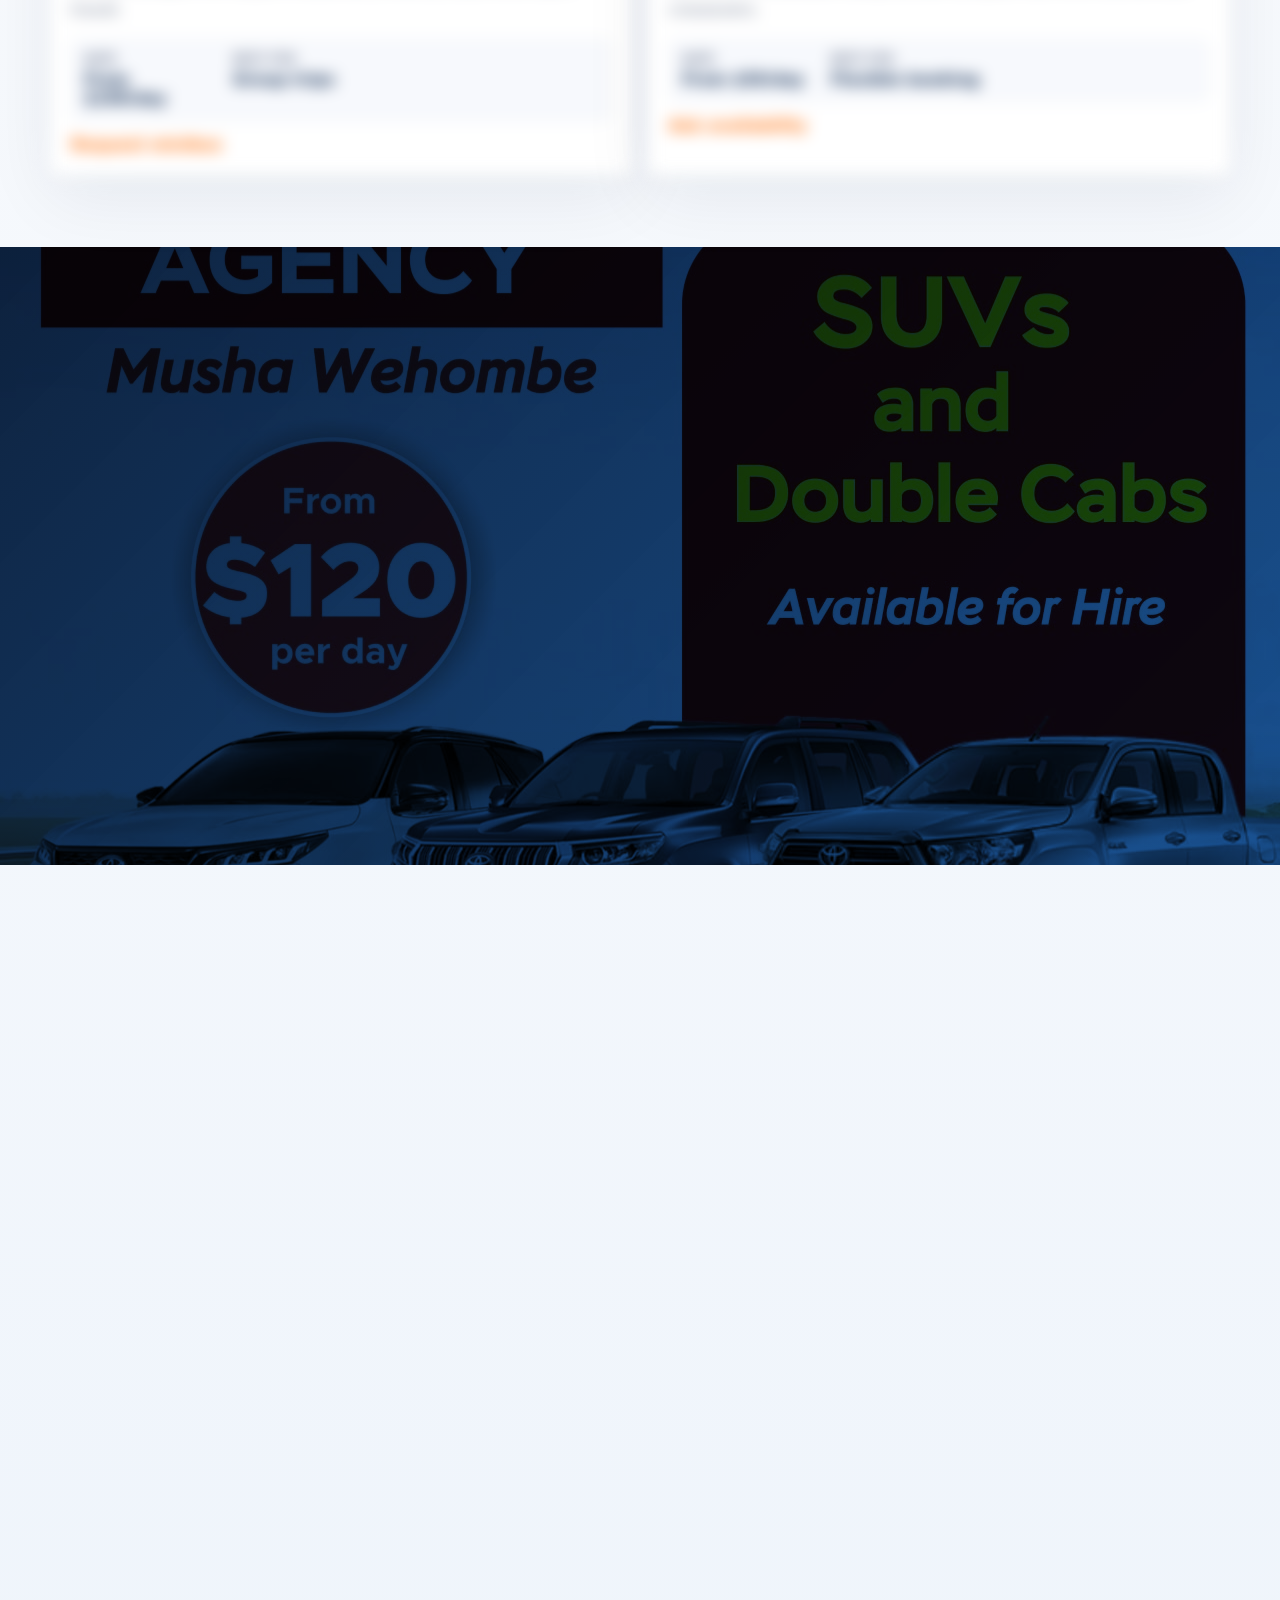
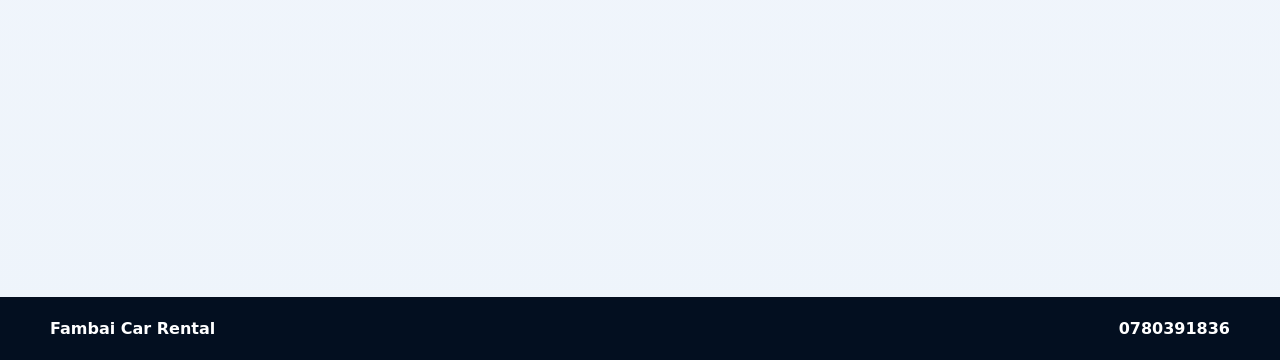
==== commit 52569e27: "Add rental pricing and expanded fleet" ====
--- a/index.html
+++ b/index.html
@@ -3,38 +3,39 @@
   <head>
     <meta charset="utf-8">
     <meta name="viewport" content="width=device-width, initial-scale=1">
-    <title>Fambai Travel Agency | Premium Car Rental</title>
-    <meta name="description" content="Premium car rental, airport transfers, SUVs, sport, luxury and sedan hire from Fambai Travel Agency.">
+    <title>Fambai Car Rental | Premium Vehicle Hire</title>
+    <meta name="description" content="Car rental from Fambai: fuel savers, mid-size SUVs, double cabs, SUVs and minibuses from $50 per day.">
     <link rel="icon" type="image/png" href="assets/favicon.png">
-    <link rel="preload" as="image" href="assets/white-rocco-sunset.jpeg">
+    <link rel="preload" as="image" href="assets/grey-hilux-road.jpeg">
     <link rel="stylesheet" href="styles.css">
   </head>
   <body>
     <header class="site-header" data-header>
-      <a class="brand" href="#top" aria-label="Fambai Travel Agency home">
-        <span class="logo-shell"><img src="assets/fambai-logo.jpeg" alt="Fambai Travel Agency logo"></span>
-        <span class="brand-copy"><strong>Fambai</strong><small>Travel Agency</small></span>
+      <a class="brand" href="#top" aria-label="Fambai Car Rental home">
+        <span class="logo-shell"><img src="assets/fambai-car-rental-gold.jpeg" alt="Fambai Car Rental logo"></span>
+        <span class="brand-copy"><strong>Fambai</strong><small>Car Rental</small></span>
       </a>
       <nav class="nav-links" aria-label="Primary navigation">
         <a href="#fleet">Fleet</a>
+        <a href="#pricing">Pricing</a>
         <a href="#service">Service</a>
         <a href="#routes">Trips</a>
         <a href="#contact">Contact</a>
       </nav>
-      <a class="call-link" href="tel:0780391836" aria-label="Call Fambai Travel Agency">0780391836</a>
+      <a class="call-link" href="tel:0780391836" aria-label="Call Fambai Car Rental">0780391836</a>
     </header>
 
     <main id="top">
       <section class="hero">
         <div class="hero-media" aria-hidden="true">
-          <img src="assets/white-rocco-sunset.jpeg" alt="">
+          <img src="assets/grey-hilux-road.jpeg" alt="">
           <div class="hero-sheen"></div>
         </div>
         <div class="hero-content">
           <div class="hero-copy reveal">
             <p class="eyebrow">Drive / Explore / Experience</p>
-            <h1>Premium car hire, made effortless.</h1>
-            <p class="hero-text">Choose from ready-for-the-road SUVs, sport pickups, luxury 4x4s and executive sedans, then book direct with Fambai Travel Agency.</p>
+            <h1>Cars ready from $50 per day.</h1>
+            <p class="hero-text">Fuel savers, mid-size SUVs, double cabs, family SUVs and minibuses, all booked direct with Fambai Car Rental.</p>
             <div class="hero-actions">
               <a class="button primary" href="#booking">Book a car</a>
               <a class="button ghost" href="#fleet">View fleet</a>
@@ -67,20 +68,21 @@
             <label>
               <span>Car type</span>
               <select name="type">
-                <option>SUV</option>
-                <option>Sport</option>
-                <option>Luxury</option>
-                <option>Sedan</option>
+                <option>Fuel Saver - from $50/day</option>
+                <option>Mid-size SUV - from $70/day</option>
+                <option>Double Cab - from $120/day</option>
+                <option>SUV - from $120/day</option>
+                <option>Minibus - from $100/day</option>
               </select>
             </label>
             <button class="button primary full" type="submit">Send booking request</button>
           </form>
         </div>
         <div class="hero-strip" aria-label="Rental highlights">
-          <span>Airport transfers</span>
-          <span>Self-drive hire</span>
-          <span>Chauffeur options</span>
-          <span>Flexible daily rates</span>
+          <span>Fuel savers from $50</span>
+          <span>SUVs from $70</span>
+          <span>Double cabs from $120</span>
+          <span>Minibuses from $100</span>
         </div>
       </section>
 
@@ -89,30 +91,62 @@
           <span>All</span>
           <strong>Fleet</strong>
         </button>
+        <button class="type-pill reveal" data-filter="fuel">
+          <span>Fuel</span>
+          <strong>From $50</strong>
+        </button>
+        <button class="type-pill reveal" data-filter="midsize">
+          <span>Mid SUV</span>
+          <strong>From $70</strong>
+        </button>
+        <button class="type-pill reveal" data-filter="doublecab">
+          <span>Double cab</span>
+          <strong>From $120</strong>
+        </button>
         <button class="type-pill reveal" data-filter="suv">
           <span>SUV</span>
-          <strong>4x4 comfort</strong>
-        </button>
-        <button class="type-pill reveal" data-filter="sport">
-          <span>Sport</span>
-          <strong>Bold pickups</strong>
-        </button>
-        <button class="type-pill reveal" data-filter="luxury">
-          <span>Luxury</span>
-          <strong>VIP travel</strong>
-        </button>
-        <button class="type-pill reveal" data-filter="sedan">
-          <span>Sedans</span>
-          <strong>Executive rides</strong>
+          <strong>From $120</strong>
+        </button>
+        <button class="type-pill reveal" data-filter="minibus">
+          <span>Minibus</span>
+          <strong>From $100</strong>
         </button>
       </section>
 
       <section class="section intro reveal">
         <div>
-          <p class="eyebrow">Fambai Travel Agency</p>
-          <h2>Car rental made direct, polished and dependable.</h2>
-        </div>
-        <p>From family travel to business visits and weekend getaways, Fambai pairs clean vehicles with simple booking support. Call or WhatsApp the team and get matched to the right car for the route.</p>
+          <p class="eyebrow">Fambai Car Rental</p>
+          <h2>Simple daily rates, real cars, direct booking.</h2>
+        </div>
+        <p>Choose the class that fits your route and budget. From economical city runs to group movement and 4x4 travel, Fambai keeps the booking process direct and practical.</p>
+      </section>
+
+      <section class="pricing section reveal" id="pricing" aria-label="Daily rental pricing">
+        <article>
+          <span>Fuel savers</span>
+          <strong>$50</strong>
+          <small>per day</small>
+        </article>
+        <article>
+          <span>Mid-size SUVs</span>
+          <strong>$70</strong>
+          <small>per day</small>
+        </article>
+        <article>
+          <span>Double cabs</span>
+          <strong>$120</strong>
+          <small>from / day</small>
+        </article>
+        <article>
+          <span>SUVs</span>
+          <strong>$120</strong>
+          <small>from / day</small>
+        </article>
+        <article>
+          <span>Minibuses</span>
+          <strong>$100</strong>
+          <small>from / day</small>
+        </article>
       </section>
 
       <section class="fleet section" id="fleet">
@@ -122,99 +156,99 @@
         </div>
 
         <div class="fleet-grid" data-fleet-grid>
-          <article class="car-card reveal" data-category="suv luxury">
-            <figure>
-              <img src="assets/black-prado-side.jpeg" alt="Black Toyota Prado SUV side view">
-            </figure>
-            <div class="car-card-body">
-              <span class="tag">Luxury SUV</span>
-              <h3>Toyota Prado</h3>
-              <p>Premium cabin, high ride comfort and confident long-distance presence.</p>
-              <dl>
-                <div><dt>Seats</dt><dd>7</dd></div>
-                <div><dt>Best for</dt><dd>VIP & family trips</dd></div>
-              </dl>
-              <a href="https://wa.me/263780391836?text=Hi%20Fambai%2C%20I%20want%20to%20book%20the%20Toyota%20Prado." class="text-link">Request Prado</a>
+          <article class="car-card reveal" data-category="fuel">
+            <figure>
+              <img src="assets/mazda-demio-blue.jpeg" alt="Blue Mazda Demio fuel saver rental car">
+            </figure>
+            <div class="car-card-body">
+              <span class="tag">Fuel saver</span>
+              <h3>Mazda Demio / Honda Fit</h3>
+              <p>Low-cost daily hire for errands, city runs and light business movement.</p>
+              <dl>
+                <div><dt>Rate</dt><dd>$50/day</dd></div>
+                <div><dt>Best for</dt><dd>Economy travel</dd></div>
+              </dl>
+              <a href="https://wa.me/263780391836?text=Hi%20Fambai%2C%20I%20want%20to%20book%20a%20fuel%20saver%20from%20%2450%20per%20day." class="text-link">Request fuel saver</a>
+            </div>
+          </article>
+
+          <article class="car-card reveal" data-category="midsize">
+            <figure>
+              <img src="assets/honda-vezel-black.jpeg" alt="Black Honda Vezel mid-size SUV rental car">
+            </figure>
+            <div class="car-card-body">
+              <span class="tag">Mid-size SUV</span>
+              <h3>Honda Vezel / Nissan X-Trail</h3>
+              <p>Compact SUV comfort for city travel, meetings and weekend movement.</p>
+              <dl>
+                <div><dt>Rate</dt><dd>$70/day</dd></div>
+                <div><dt>Best for</dt><dd>Small groups</dd></div>
+              </dl>
+              <a href="https://wa.me/263780391836?text=Hi%20Fambai%2C%20I%20want%20to%20book%20a%20mid-size%20SUV%20from%20%2470%20per%20day." class="text-link">Request mid-size SUV</a>
+            </div>
+          </article>
+
+          <article class="car-card reveal" data-category="doublecab">
+            <figure>
+              <img src="assets/grey-hilux-road.jpeg" alt="Grey Toyota Hilux double cab rental car">
+            </figure>
+            <div class="car-card-body">
+              <span class="tag">Double cab</span>
+              <h3>Toyota Hilux Double Cab</h3>
+              <p>Strong pickup hire for luggage, site visits, adventure roads and business utility.</p>
+              <dl>
+                <div><dt>Rate</dt><dd>From $120/day</dd></div>
+                <div><dt>Best for</dt><dd>Utility & travel</dd></div>
+              </dl>
+              <a href="https://wa.me/263780391836?text=Hi%20Fambai%2C%20I%20want%20to%20book%20a%20double%20cab%20from%20%24120%20per%20day." class="text-link">Request double cab</a>
             </div>
           </article>
 
           <article class="car-card reveal" data-category="suv">
             <figure>
-              <img src="assets/white-fortuner-side.jpeg" alt="White Toyota Fortuner SUV side view">
+              <img src="assets/white-fortuner-road.jpeg" alt="White Toyota Fortuner SUV rental car on the road">
             </figure>
             <div class="car-card-body">
               <span class="tag">SUV</span>
-              <h3>Toyota Fortuner</h3>
-              <p>Versatile SUV space for airport runs, events and comfortable road trips.</p>
-              <dl>
-                <div><dt>Seats</dt><dd>7</dd></div>
-                <div><dt>Best for</dt><dd>Group travel</dd></div>
-              </dl>
-              <a href="https://wa.me/263780391836?text=Hi%20Fambai%2C%20I%20want%20to%20book%20the%20Toyota%20Fortuner." class="text-link">Request Fortuner</a>
-            </div>
-          </article>
-
-          <article class="car-card reveal" data-category="sport suv">
-            <figure>
-              <img src="assets/silver-hilux-front.jpeg" alt="Silver Toyota Hilux pickup front view">
-            </figure>
-            <div class="car-card-body">
-              <span class="tag">Sport Pickup</span>
-              <h3>Toyota Hilux</h3>
-              <p>Strong, stylish and ready for luggage, business gear or adventure routes.</p>
-              <dl>
-                <div><dt>Seats</dt><dd>5</dd></div>
-                <div><dt>Best for</dt><dd>Utility & leisure</dd></div>
-              </dl>
-              <a href="https://wa.me/263780391836?text=Hi%20Fambai%2C%20I%20want%20to%20book%20the%20Toyota%20Hilux." class="text-link">Request Hilux</a>
-            </div>
-          </article>
-
-          <article class="car-card reveal" data-category="sport">
-            <figure>
-              <img src="assets/grey-hilux-rear.jpeg" alt="Grey Toyota Hilux rear view">
-            </figure>
-            <div class="car-card-body">
-              <span class="tag">Sport</span>
-              <h3>Hilux Rocco</h3>
-              <p>A sharper pickup look for drivers who want presence and capability.</p>
-              <dl>
-                <div><dt>Seats</dt><dd>5</dd></div>
-                <div><dt>Best for</dt><dd>Weekend travel</dd></div>
-              </dl>
-              <a href="https://wa.me/263780391836?text=Hi%20Fambai%2C%20I%20want%20to%20book%20the%20Hilux%20Rocco." class="text-link">Request Rocco</a>
-            </div>
-          </article>
-
-          <article class="car-card reveal" data-category="suv sedan">
-            <figure>
-              <img src="assets/red-mazda-cx5.jpeg" alt="Red Mazda CX-5 front view">
-            </figure>
-            <div class="car-card-body">
-              <span class="tag">Compact Class</span>
-              <h3>Mazda CX-5</h3>
-              <p>Easy handling, polished cabin feel and a city-friendly profile.</p>
-              <dl>
-                <div><dt>Seats</dt><dd>5</dd></div>
-                <div><dt>Best for</dt><dd>City & business</dd></div>
-              </dl>
-              <a href="https://wa.me/263780391836?text=Hi%20Fambai%2C%20I%20want%20to%20book%20the%20Mazda%20CX-5." class="text-link">Request Mazda</a>
-            </div>
-          </article>
-
-          <article class="car-card reveal" data-category="luxury sedan">
-            <figure>
-              <img src="assets/black-prado-rear.jpeg" alt="Black Toyota Prado rear view">
-            </figure>
-            <div class="car-card-body">
-              <span class="tag">Executive</span>
-              <h3>Luxury & Sedan Desk</h3>
-              <p>Ask for available executive sedans, chauffeur-ready options and VIP transfers.</p>
-              <dl>
-                <div><dt>Seats</dt><dd>4-5</dd></div>
-                <div><dt>Best for</dt><dd>Meetings & arrivals</dd></div>
-              </dl>
-              <a href="https://wa.me/263780391836?text=Hi%20Fambai%2C%20I%20want%20to%20ask%20about%20luxury%20or%20sedan%20hire." class="text-link">Ask availability</a>
+              <h3>Toyota Fortuner / Prado</h3>
+              <p>Spacious, comfortable SUV options for families, executives and long-distance routes.</p>
+              <dl>
+                <div><dt>Rate</dt><dd>From $120/day</dd></div>
+                <div><dt>Best for</dt><dd>7-seat comfort</dd></div>
+              </dl>
+              <a href="https://wa.me/263780391836?text=Hi%20Fambai%2C%20I%20want%20to%20book%20an%20SUV%20from%20%24120%20per%20day." class="text-link">Request SUV</a>
+            </div>
+          </article>
+
+          <article class="car-card reveal" data-category="minibus">
+            <figure>
+              <img src="assets/minibus-white.jpeg" alt="White Nissan minibuses available for hire">
+            </figure>
+            <div class="car-card-body">
+              <span class="tag">Minibus</span>
+              <h3>Nissan Caravan / Minibus</h3>
+              <p>Group transport for airport movement, events, tours and team travel.</p>
+              <dl>
+                <div><dt>Rate</dt><dd>From $100/day</dd></div>
+                <div><dt>Best for</dt><dd>Group trips</dd></div>
+              </dl>
+              <a href="https://wa.me/263780391836?text=Hi%20Fambai%2C%20I%20want%20to%20book%20a%20minibus%20from%20%24100%20per%20day." class="text-link">Request minibus</a>
+            </div>
+          </article>
+
+          <article class="car-card reveal" data-category="fuel midsize">
+            <figure>
+              <img src="assets/fuel-savers-lineup.jpeg" alt="Lineup of compact fuel saver vehicles">
+            </figure>
+            <div class="car-card-body">
+              <span class="tag">More options</span>
+              <h3>Fuel Saver Fleet</h3>
+              <p>Ask what is available today across compact cars and economical crossovers.</p>
+              <dl>
+                <div><dt>Rate</dt><dd>From $50/day</dd></div>
+                <div><dt>Best for</dt><dd>Flexible booking</dd></div>
+              </dl>
+              <a href="https://wa.me/263780391836?text=Hi%20Fambai%2C%20what%20fuel%20saver%20cars%20are%20available%20today%3F" class="text-link">Ask availability</a>
             </div>
           </article>
         </div>
@@ -223,50 +257,50 @@
       <section class="service-band" id="service">
         <div class="service-copy reveal">
           <p class="eyebrow">Built for real travel</p>
-          <h2>Clean handovers, flexible bookings and vehicles that suit the road ahead.</h2>
-          <a class="button primary" href="https://wa.me/263780391836?text=Hi%20Fambai%2C%20I%20need%20help%20choosing%20a%20rental%20car.">Chat on WhatsApp</a>
+          <h2>Pick the rate, choose the car class, then book direct.</h2>
+          <a class="button primary" href="https://wa.me/263780391836?text=Hi%20Fambai%2C%20I%20need%20help%20choosing%20a%20rental%20car%20and%20daily%20rate.">Chat on WhatsApp</a>
         </div>
         <div class="service-list">
           <article class="service-item reveal">
             <span>01</span>
-            <h3>Airport to hotel</h3>
-            <p>Pickup support for arrivals, guest movement and luggage-friendly transfers.</p>
+            <h3>Fuel savers</h3>
+            <p>From $50 per day for economical city movement and daily errands.</p>
           </article>
           <article class="service-item reveal">
             <span>02</span>
-            <h3>Self-drive hire</h3>
-            <p>Daily rental options for drivers who want privacy and freedom on their schedule.</p>
+            <h3>SUVs & double cabs</h3>
+            <p>From $70 for mid-size SUVs and from $120 for larger SUV or pickup hire.</p>
           </article>
           <article class="service-item reveal">
             <span>03</span>
-            <h3>Chauffeur option</h3>
-            <p>Ask for a driver when the trip calls for a calmer, door-to-door experience.</p>
+            <h3>Minibuses</h3>
+            <p>From $100 per day for group transfers, events and team travel.</p>
           </article>
         </div>
       </section>
 
       <section class="routes section" id="routes">
         <div class="route-card reveal">
-          <img src="assets/white-rocco-sunset.jpeg" alt="White Hilux Rocco at sunset">
+          <img src="assets/minibus-interior.jpeg" alt="Minibus interior seating available for hire">
           <div>
-            <p class="eyebrow">Trip-ready rentals</p>
-            <h2>Arrive with the right car for the occasion.</h2>
-            <p>Business transfers, family holidays, wedding movement, events, errands and out-of-town road trips are easier when the car matches the day.</p>
+            <p class="eyebrow">Group and private hire</p>
+            <h2>From one passenger to a full crew.</h2>
+            <p>Book compact cars for daily economy, SUVs for comfort, double cabs for utility, or minibuses when everyone needs to move together.</p>
           </div>
         </div>
         <div class="route-stats reveal" aria-label="Rental benefits">
-          <div><strong>4</strong><span>Rental classes</span></div>
-          <div><strong>7</strong><span>Seat SUV options</span></div>
-          <div><strong>24h</strong><span>Direct booking line</span></div>
+          <div><strong>$50</strong><span>Fuel saver daily rate</span></div>
+          <div><strong>$70</strong><span>Mid-size SUV daily rate</span></div>
+          <div><strong>$100</strong><span>Minibus from / day</span></div>
         </div>
       </section>
 
       <section class="contact section reveal" id="contact">
-        <img src="assets/fambai-logo.jpeg" alt="Fambai Travel Agency logo">
+        <img src="assets/fambai-car-rental-gold.jpeg" alt="Fambai Car Rental logo">
         <div>
           <p class="eyebrow">Ready when you are</p>
-          <h2>Call Fambai Travel Agency and reserve your next ride.</h2>
-          <p>Tell the team your dates, route, passenger count and preferred class. They will guide you to the best available option.</p>
+          <h2>Call Fambai Car Rental and reserve your next ride.</h2>
+          <p>Tell the team your dates, route, passenger count and preferred class. They will confirm availability and guide you to the best daily rate.</p>
           <div class="contact-actions">
             <a class="button primary" href="tel:0780391836">Call 0780391836</a>
             <a class="button ghost dark" href="https://wa.me/263780391836?text=Hi%20Fambai%2C%20I%20would%20like%20to%20rent%20a%20car.">WhatsApp now</a>
@@ -276,7 +310,7 @@
     </main>
 
     <footer>
-      <span>Fambai Travel Agency</span>
+      <span>Fambai Car Rental</span>
       <a href="tel:0780391836">0780391836</a>
     </footer>
 
--- a/styles.css
+++ b/styles.css
@@ -120,7 +120,7 @@
 .nav-links {
   display: flex;
   justify-content: center;
-  gap: 34px;
+  gap: 26px;
   font-size: 0.92rem;
   font-weight: 620;
   color: rgba(255, 255, 255, 0.72);
@@ -394,7 +394,7 @@
   position: relative;
   z-index: 3;
   display: grid;
-  grid-template-columns: repeat(5, 1fr);
+  grid-template-columns: repeat(6, 1fr);
   gap: 1px;
   width: min(1180px, calc(100% - 40px));
   margin: -34px auto 0;
@@ -450,6 +450,45 @@
   align-items: end;
 }
 
+.pricing {
+  display: grid;
+  grid-template-columns: repeat(5, minmax(0, 1fr));
+  gap: 1px;
+  overflow: hidden;
+  padding-top: 0;
+  border: 1px solid var(--line);
+  border-radius: 8px;
+  box-shadow: 0 22px 70px rgba(4, 25, 54, 0.07);
+}
+
+.pricing article {
+  display: grid;
+  gap: 4px;
+  min-height: 122px;
+  align-content: center;
+  padding: 18px;
+  background: #fff;
+}
+
+.pricing span {
+  color: var(--blue-ink);
+  font-weight: 700;
+}
+
+.pricing strong {
+  color: var(--orange);
+  font-size: 2.15rem;
+  font-weight: 640;
+  line-height: 1;
+}
+
+.pricing small {
+  color: var(--muted);
+  font-size: 0.78rem;
+  font-weight: 680;
+  text-transform: uppercase;
+}
+
 .intro p:last-child,
 .route-card p,
 .contact p {
@@ -583,7 +622,7 @@
   color: #fff;
   background:
     linear-gradient(135deg, rgba(4, 25, 54, 0.96), rgba(0, 63, 134, 0.9)),
-    url("assets/silver-hilux-front.jpeg") center / cover;
+    url("assets/promo-suv-double-cabs.jpeg") center / cover;
   background-blend-mode: multiply;
 }
 
@@ -819,6 +858,10 @@
     grid-template-columns: repeat(2, minmax(0, 1fr));
   }
 
+  .pricing {
+    grid-template-columns: repeat(3, minmax(0, 1fr));
+  }
+
   .hero-strip {
     position: relative;
     right: auto;
@@ -881,6 +924,7 @@
 
   .booking-grid,
   .quick-select,
+  .pricing,
   .fleet-grid,
   .hero-strip,
   .contact {
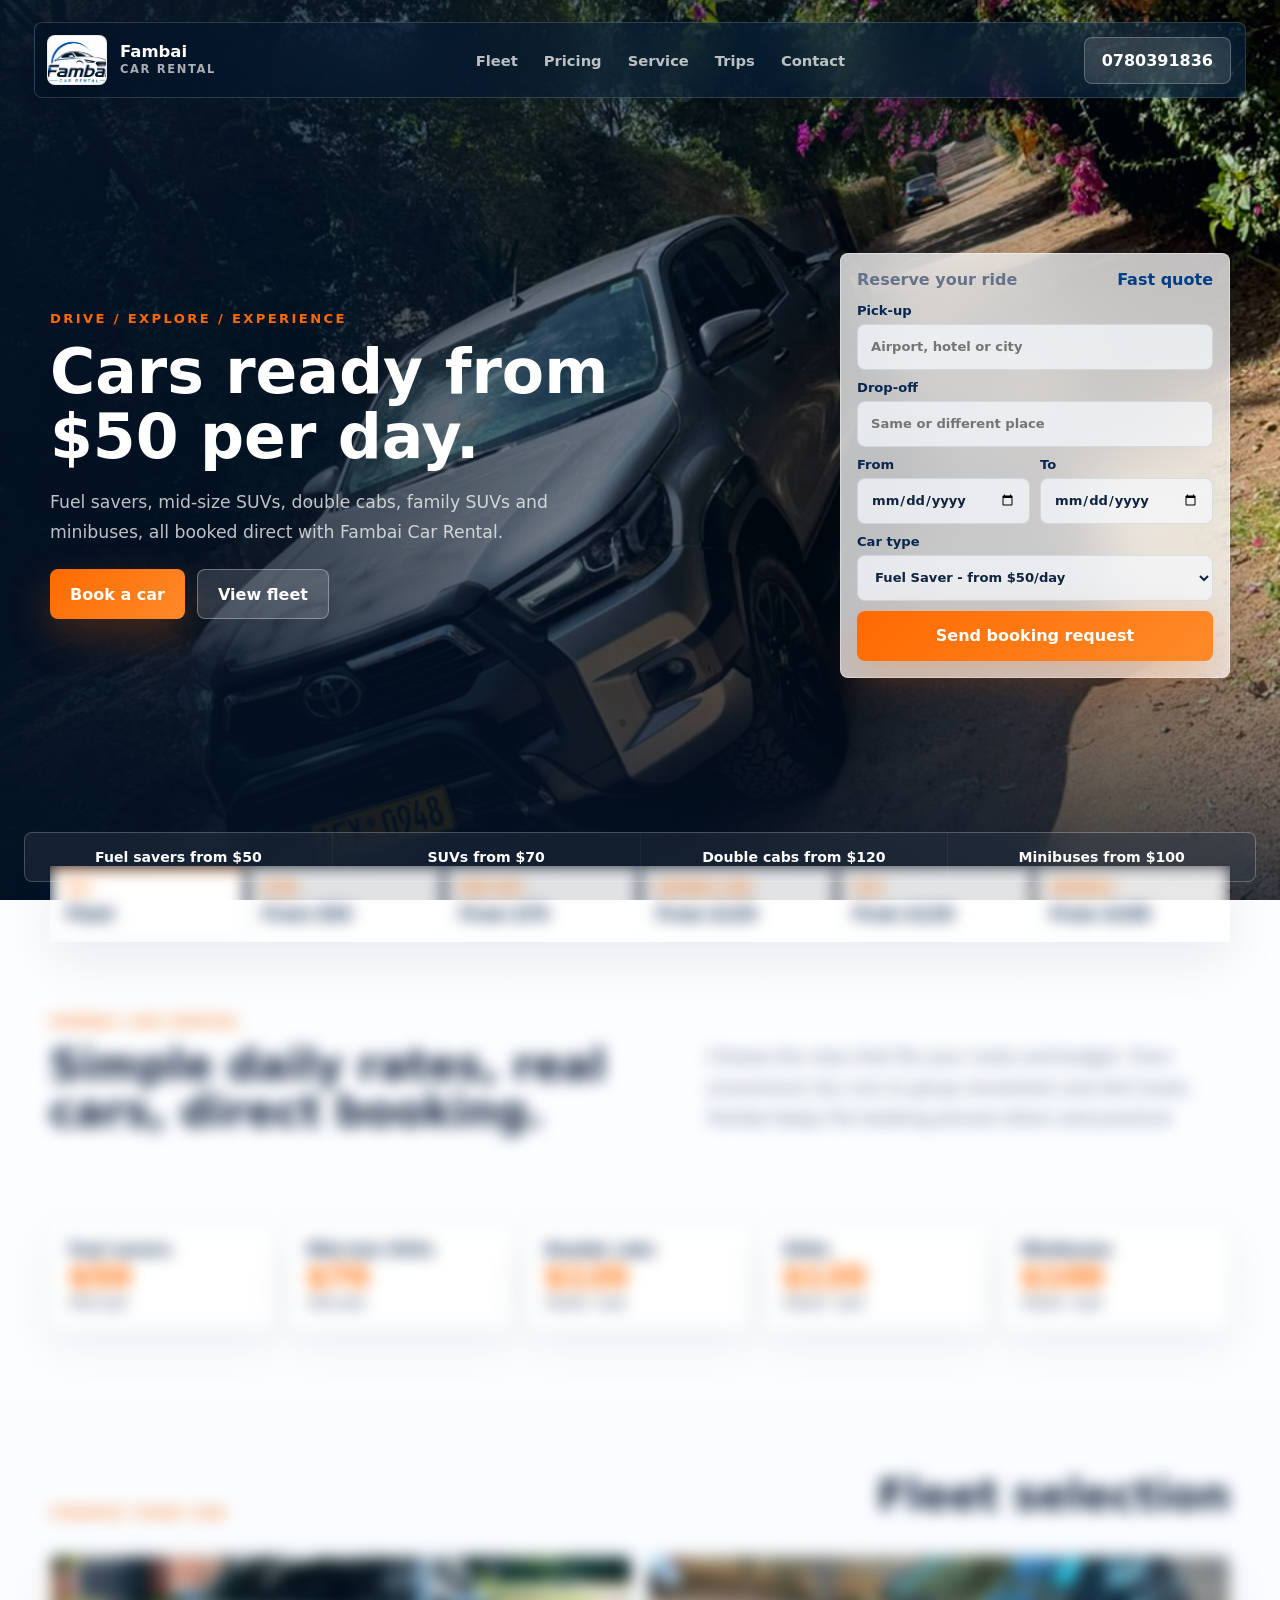
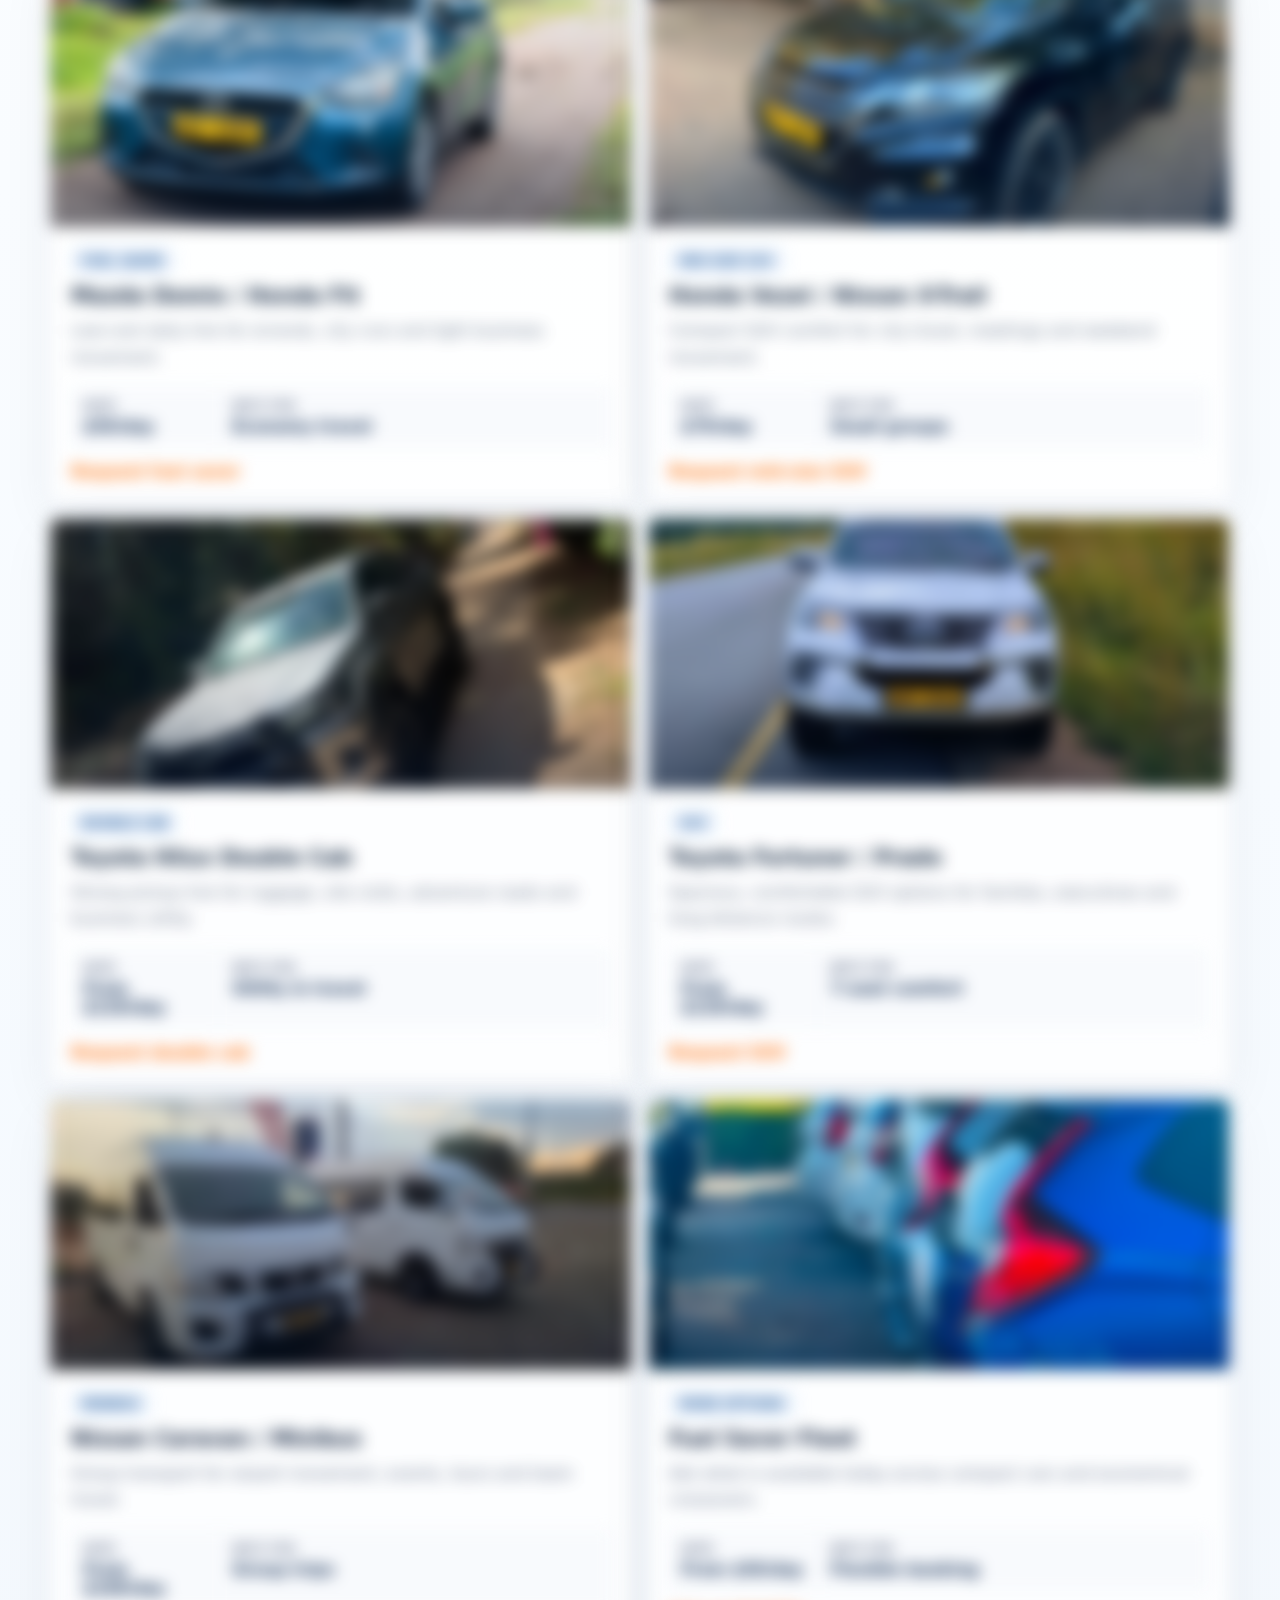
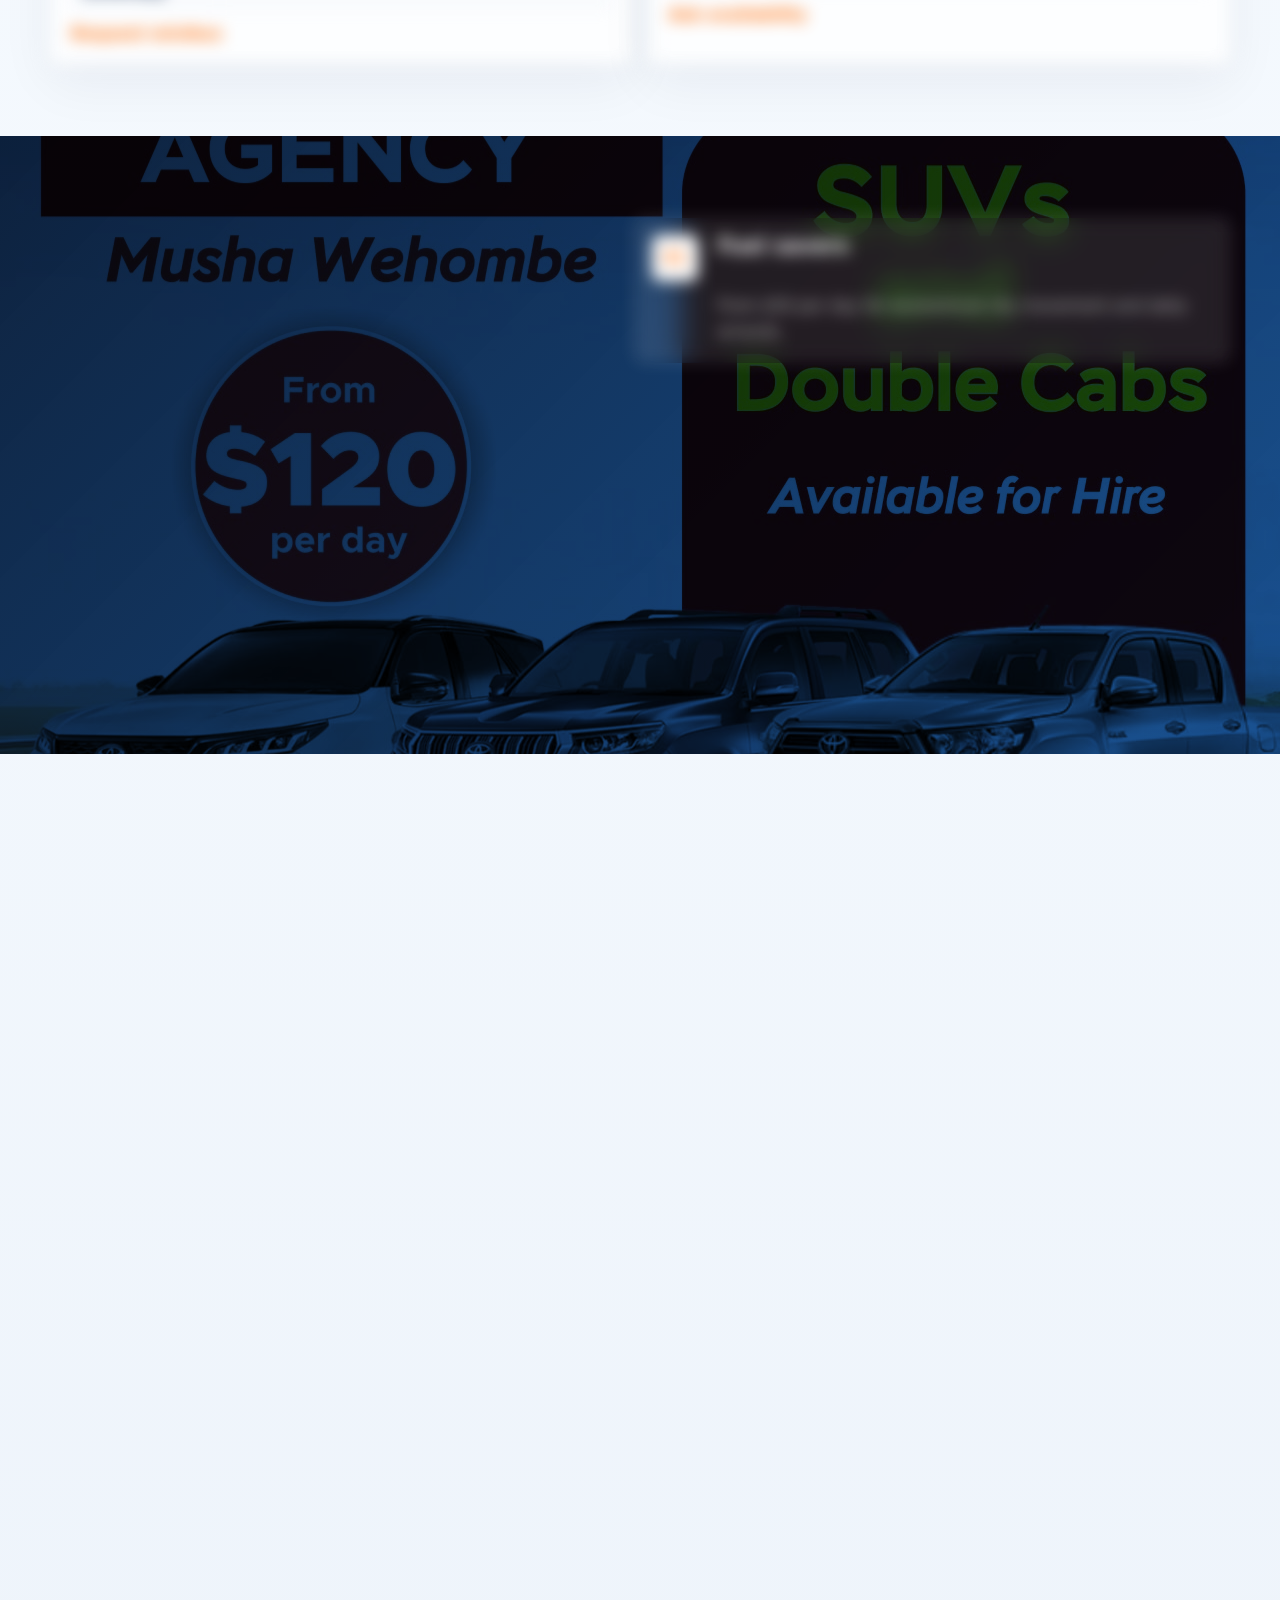
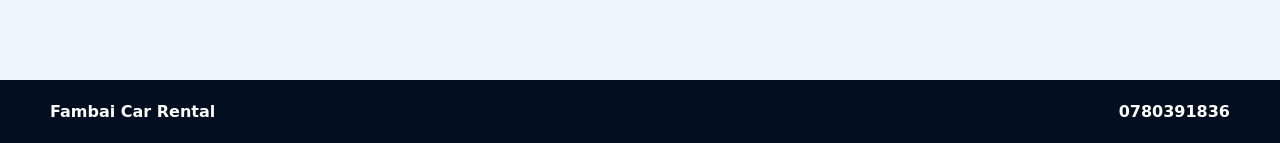
==== commit 6e7bb331: "Refine logo typography and interactions" ====
--- a/index.html
+++ b/index.html
@@ -7,12 +7,12 @@
     <meta name="description" content="Car rental from Fambai: fuel savers, mid-size SUVs, double cabs, SUVs and minibuses from $50 per day.">
     <link rel="icon" type="image/png" href="assets/favicon.png">
     <link rel="preload" as="image" href="assets/grey-hilux-road.jpeg">
-    <link rel="stylesheet" href="styles.css">
+    <link rel="stylesheet" href="styles.css?v=3">
   </head>
   <body>
     <header class="site-header" data-header>
       <a class="brand" href="#top" aria-label="Fambai Car Rental home">
-        <span class="logo-shell"><img src="assets/fambai-car-rental-gold.jpeg" alt="Fambai Car Rental logo"></span>
+        <span class="logo-shell"><img src="assets/fambai-car-rental-blue.jpeg" alt="Fambai Car Rental logo"></span>
         <span class="brand-copy"><strong>Fambai</strong><small>Car Rental</small></span>
       </a>
       <nav class="nav-links" aria-label="Primary navigation">
@@ -122,31 +122,31 @@
       </section>
 
       <section class="pricing section reveal" id="pricing" aria-label="Daily rental pricing">
-        <article>
+        <button class="price-tile" type="button" data-price-filter="fuel">
           <span>Fuel savers</span>
           <strong>$50</strong>
           <small>per day</small>
-        </article>
-        <article>
+        </button>
+        <button class="price-tile" type="button" data-price-filter="midsize">
           <span>Mid-size SUVs</span>
           <strong>$70</strong>
           <small>per day</small>
-        </article>
-        <article>
+        </button>
+        <button class="price-tile" type="button" data-price-filter="doublecab">
           <span>Double cabs</span>
           <strong>$120</strong>
           <small>from / day</small>
-        </article>
-        <article>
+        </button>
+        <button class="price-tile" type="button" data-price-filter="suv">
           <span>SUVs</span>
           <strong>$120</strong>
           <small>from / day</small>
-        </article>
-        <article>
+        </button>
+        <button class="price-tile" type="button" data-price-filter="minibus">
           <span>Minibuses</span>
           <strong>$100</strong>
           <small>from / day</small>
-        </article>
+        </button>
       </section>
 
       <section class="fleet section" id="fleet">
@@ -296,7 +296,7 @@
       </section>
 
       <section class="contact section reveal" id="contact">
-        <img src="assets/fambai-car-rental-gold.jpeg" alt="Fambai Car Rental logo">
+        <img src="assets/fambai-car-rental-blue.jpeg" alt="Fambai Car Rental logo">
         <div>
           <p class="eyebrow">Ready when you are</p>
           <h2>Call Fambai Car Rental and reserve your next ride.</h2>
@@ -314,6 +314,6 @@
       <a href="tel:0780391836">0780391836</a>
     </footer>
 
-    <script src="script.js"></script>
+    <script src="script.js?v=3"></script>
   </body>
 </html>
--- a/styles.css
+++ b/styles.css
@@ -26,7 +26,7 @@
   font-family: Inter, ui-sans-serif, system-ui, -apple-system, BlinkMacSystemFont, "Segoe UI", sans-serif;
   color: var(--text);
   background:
-    linear-gradient(180deg, #ffffff 0, var(--paper) 54%, #eef4fb 100%);
+    linear-gradient(180deg, #ffffff 0, #f7fbff 48%, #eef4fb 100%);
   overflow-x: hidden;
 }
 
@@ -57,7 +57,7 @@
   min-height: 76px;
   padding: 10px 14px 10px 12px;
   color: #fff;
-  background: linear-gradient(90deg, rgba(3, 18, 37, 0.7), rgba(3, 18, 37, 0.38));
+  background: linear-gradient(90deg, rgba(3, 18, 37, 0.64), rgba(0, 63, 134, 0.28));
   border: 1px solid rgba(255, 255, 255, 0.16);
   border-radius: 8px;
   backdrop-filter: blur(24px);
@@ -81,21 +81,21 @@
 
 .logo-shell {
   display: grid;
-  width: 54px;
-  height: 54px;
+  width: 60px;
+  height: 50px;
   place-items: center;
   overflow: hidden;
-  background: rgba(255, 255, 255, 0.94);
-  border: 1px solid rgba(255, 255, 255, 0.62);
-  border-radius: 8px;
-  box-shadow: 0 14px 34px rgba(0, 0, 0, 0.16);
+  background: rgba(255, 255, 255, 0.86);
+  border: 1px solid rgba(255, 255, 255, 0.46);
+  border-radius: 8px;
+  box-shadow: 0 12px 30px rgba(0, 0, 0, 0.12);
 }
 
 .logo-shell img {
   width: 100%;
   height: 100%;
-  object-fit: cover;
-  transform: scale(1.08);
+  object-fit: contain;
+  transform: scale(1.18);
 }
 
 .brand-copy {
@@ -199,7 +199,7 @@
   width: min(1180px, calc(100% - 40px));
   min-height: 100svh;
   margin: 0 auto;
-  padding: 112px 0 86px;
+  padding: 108px 0 78px;
 }
 
 .hero-copy {
@@ -223,19 +223,19 @@
 }
 
 h1 {
-  max-width: 700px;
-  margin-bottom: 24px;
-  font-size: 4.75rem;
-  font-weight: 590;
-  line-height: 1.02;
+  max-width: 600px;
+  margin-bottom: 18px;
+  font-size: 3.85rem;
+  font-weight: 570;
+  line-height: 1.06;
   letter-spacing: 0;
 }
 
 h2 {
   margin-bottom: 16px;
-  font-size: 3.35rem;
-  font-weight: 580;
-  line-height: 1.04;
+  font-size: 2.65rem;
+  font-weight: 560;
+  line-height: 1.08;
   letter-spacing: 0;
 }
 
@@ -308,10 +308,10 @@
 .booking-card {
   padding: 16px;
   color: var(--text);
-  background: rgba(255, 255, 255, 0.82);
-  border: 1px solid rgba(255, 255, 255, 0.52);
-  border-radius: 8px;
-  box-shadow: 0 30px 90px rgba(3, 18, 37, 0.2);
+  background: rgba(255, 255, 255, 0.74);
+  border: 1px solid rgba(255, 255, 255, 0.42);
+  border-radius: 8px;
+  box-shadow: 0 24px 68px rgba(3, 18, 37, 0.16);
   backdrop-filter: blur(28px);
 }
 
@@ -399,9 +399,9 @@
   width: min(1180px, calc(100% - 40px));
   margin: -34px auto 0;
   overflow: hidden;
-  border: 1px solid var(--line);
-  border-radius: 8px;
-  box-shadow: 0 30px 90px rgba(4, 25, 54, 0.08);
+  border: 0;
+  border-radius: 0;
+  box-shadow: 0 18px 58px rgba(4, 25, 54, 0.08);
 }
 
 .type-pill {
@@ -411,7 +411,7 @@
   padding: 14px 16px;
   text-align: left;
   color: var(--blue-ink);
-  background: #fff;
+  background: rgba(255, 255, 255, 0.88);
   border: 0;
   border-radius: 0;
   box-shadow: none;
@@ -432,8 +432,8 @@
 
 .type-pill:hover,
 .type-pill.active {
-  background: #fff7f0;
-  box-shadow: inset 0 3px 0 var(--orange);
+  background: #fff;
+  box-shadow: inset 0 3px 0 var(--orange), 0 14px 34px rgba(0, 63, 134, 0.08);
   transform: none;
 }
 
@@ -453,21 +453,35 @@
 .pricing {
   display: grid;
   grid-template-columns: repeat(5, minmax(0, 1fr));
-  gap: 1px;
-  overflow: hidden;
+  gap: 10px;
+  overflow: visible;
   padding-top: 0;
-  border: 1px solid var(--line);
-  border-radius: 8px;
-  box-shadow: 0 22px 70px rgba(4, 25, 54, 0.07);
-}
-
-.pricing article {
+  border: 0;
+  border-radius: 0;
+  box-shadow: none;
+}
+
+.price-tile {
   display: grid;
   gap: 4px;
-  min-height: 122px;
+  min-height: 106px;
   align-content: center;
-  padding: 18px;
+  padding: 16px 18px;
+  text-align: left;
+  background: rgba(255, 255, 255, 0.82);
+  border: 1px solid rgba(8, 38, 79, 0.08);
+  border-radius: 8px;
+  box-shadow: 0 16px 46px rgba(4, 25, 54, 0.06);
+  cursor: pointer;
+  transition: transform 0.24s ease, border-color 0.24s ease, box-shadow 0.24s ease, background 0.24s ease;
+}
+
+.price-tile:hover,
+.price-tile.active {
+  transform: translateY(-3px);
   background: #fff;
+  border-color: rgba(255, 106, 0, 0.28);
+  box-shadow: 0 20px 54px rgba(0, 63, 134, 0.1);
 }
 
 .pricing span {
@@ -477,7 +491,7 @@
 
 .pricing strong {
   color: var(--orange);
-  font-size: 2.15rem;
+  font-size: 1.85rem;
   font-weight: 640;
   line-height: 1;
 }
@@ -513,16 +527,16 @@
 
 .car-card {
   overflow: hidden;
-  background: #fff;
-  border: 1px solid rgba(8, 38, 79, 0.08);
-  border-radius: 8px;
-  box-shadow: 0 22px 70px rgba(4, 25, 54, 0.07);
+  background: rgba(255, 255, 255, 0.78);
+  border: 1px solid rgba(8, 38, 79, 0.06);
+  border-radius: 8px;
+  box-shadow: 0 18px 54px rgba(4, 25, 54, 0.06);
   transition: transform 0.32s ease, box-shadow 0.32s ease, opacity 0.3s ease;
 }
 
 .car-card:hover {
-  transform: translateY(-5px);
-  box-shadow: 0 34px 90px rgba(4, 25, 54, 0.12);
+  transform: translateY(-4px);
+  box-shadow: 0 26px 76px rgba(4, 25, 54, 0.1);
 }
 
 .car-card.is-hidden {
@@ -585,13 +599,13 @@
   gap: 1px;
   margin: 14px 0;
   overflow: hidden;
-  border: 1px solid rgba(8, 38, 79, 0.07);
-  border-radius: 8px;
+  border: 0;
+  border-radius: 0;
 }
 
 dl div {
   padding: 12px;
-  background: #f7f9fd;
+  background: rgba(247, 249, 253, 0.8);
   border-radius: 0;
 }
 
@@ -681,8 +695,8 @@
   gap: 22px;
   align-items: center;
   padding: 14px;
-  background: #fff;
-  border: 1px solid var(--line);
+  background: rgba(255, 255, 255, 0.78);
+  border: 1px solid rgba(8, 38, 79, 0.06);
   border-radius: 8px;
   box-shadow: 0 24px 70px rgba(4, 25, 54, 0.07);
 }
@@ -737,8 +751,7 @@
   padding: 30px;
   color: #fff;
   background:
-    radial-gradient(circle at 18% 18%, rgba(255, 106, 0, 0.26), transparent 28%),
-    linear-gradient(135deg, var(--blue-deep), var(--blue-ink));
+    linear-gradient(135deg, rgba(3, 18, 37, 0.96), rgba(0, 63, 134, 0.9));
   border-radius: 8px;
   box-shadow: 0 34px 96px rgba(4, 25, 54, 0.16);
 }
@@ -746,12 +759,12 @@
 .contact img {
   width: 178px;
   aspect-ratio: 1;
-  object-fit: cover;
-  border-radius: 8px;
-  background: rgba(255, 255, 255, 0.94);
+  object-fit: contain;
+  border-radius: 8px;
+  background: rgba(255, 255, 255, 0.9);
   border: 1px solid rgba(255, 255, 255, 0.55);
   box-shadow: 0 18px 55px rgba(0, 0, 0, 0.18);
-  transform: scale(1.02);
+  padding: 12px;
 }
 
 .contact p {
@@ -846,11 +859,11 @@
   }
 
   h1 {
-    font-size: 4.05rem;
+    font-size: 3.25rem;
   }
 
   h2 {
-    font-size: 2.85rem;
+    font-size: 2.35rem;
   }
 
   .quick-select,
@@ -888,7 +901,7 @@
   }
 
   .logo-shell {
-    width: 40px;
+    width: 48px;
     height: 40px;
   }
 
@@ -911,11 +924,11 @@
   }
 
   h1 {
-    font-size: 3rem;
+    font-size: 2.35rem;
   }
 
   h2 {
-    font-size: 2.1rem;
+    font-size: 1.8rem;
   }
 
   .hero-text {
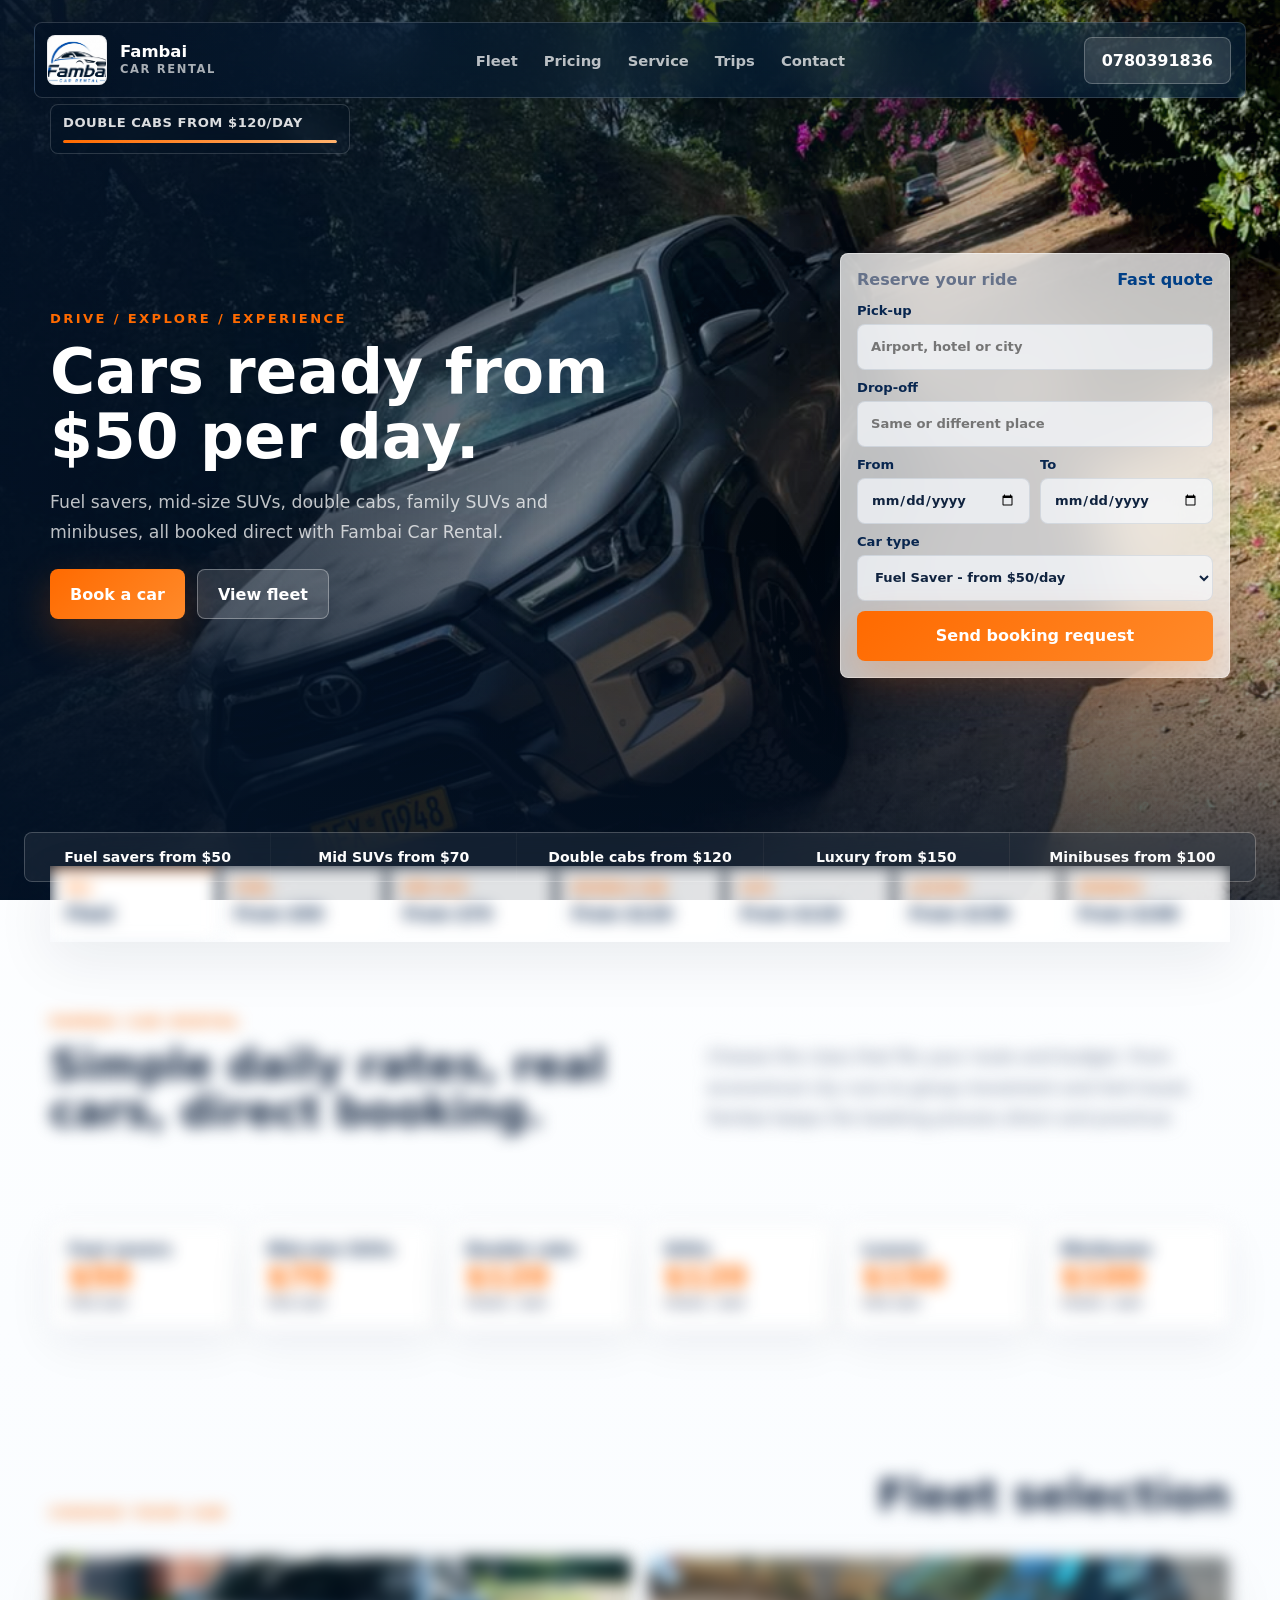
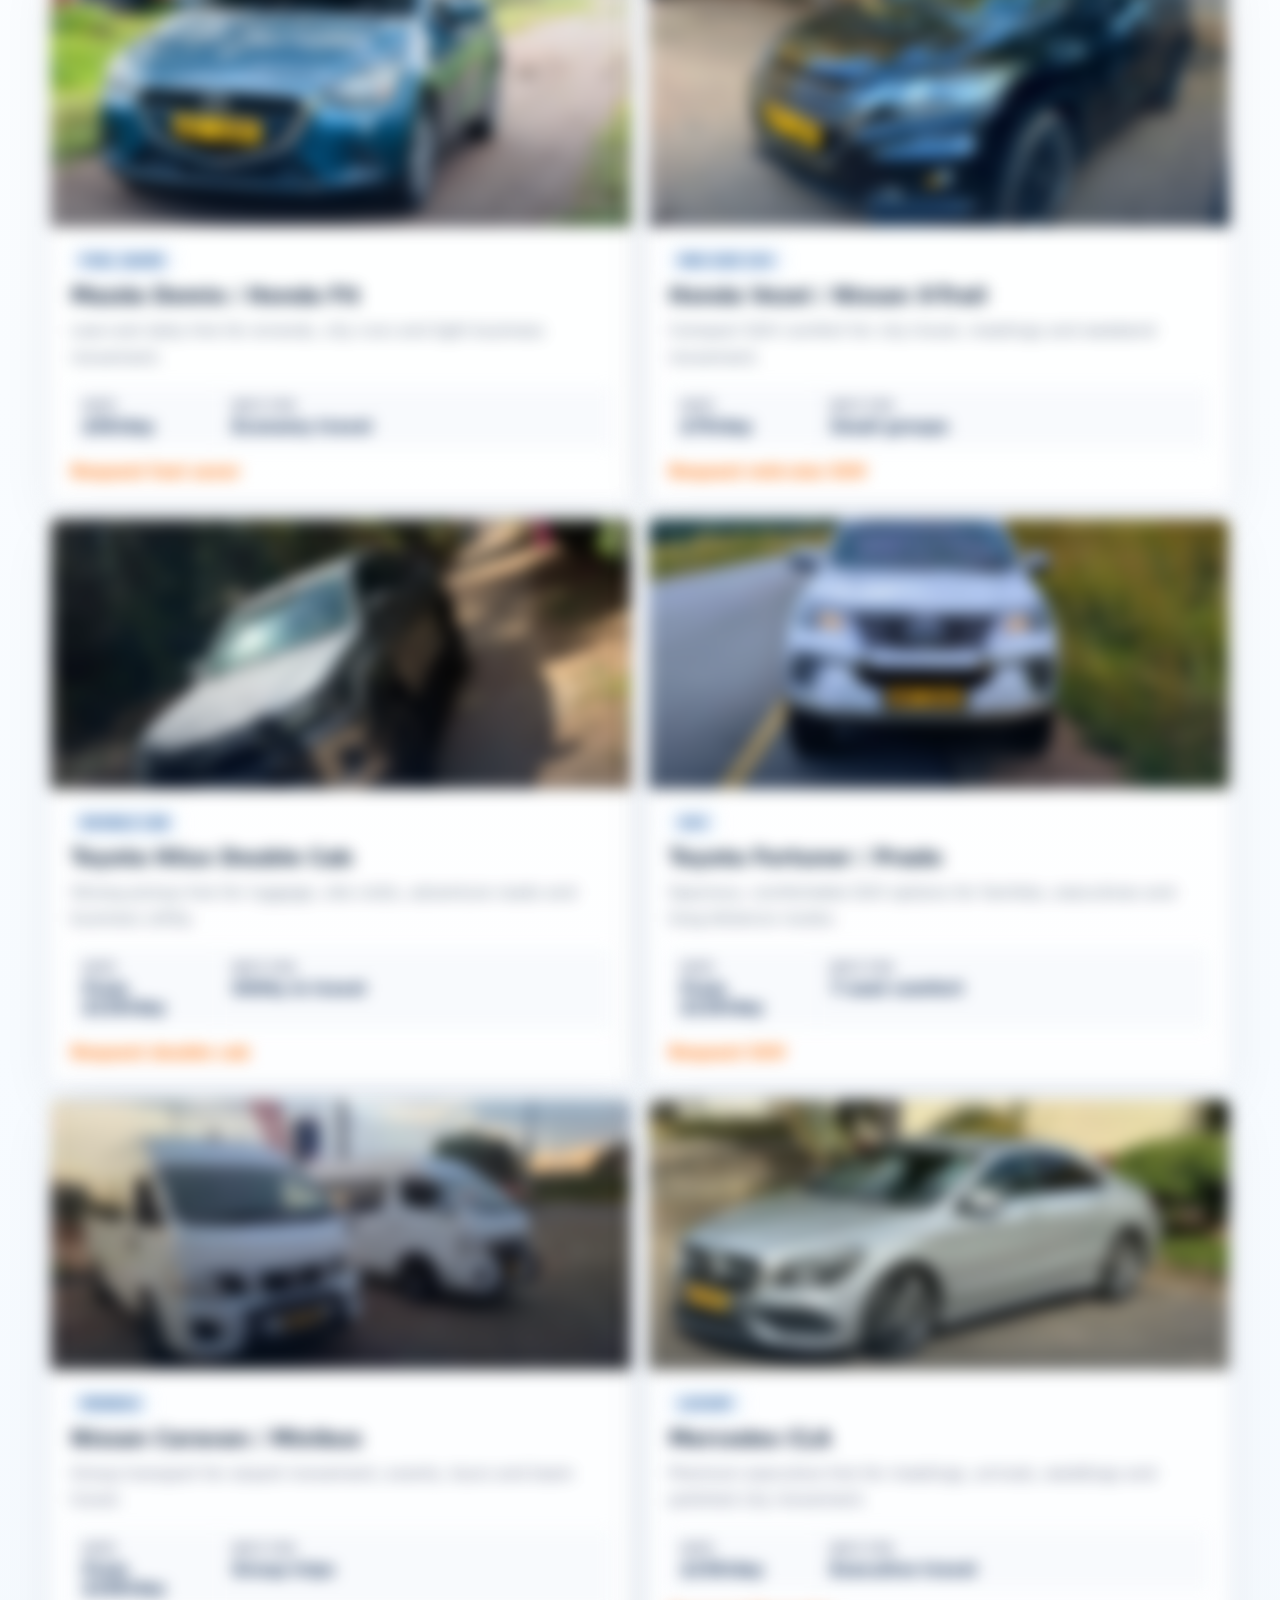
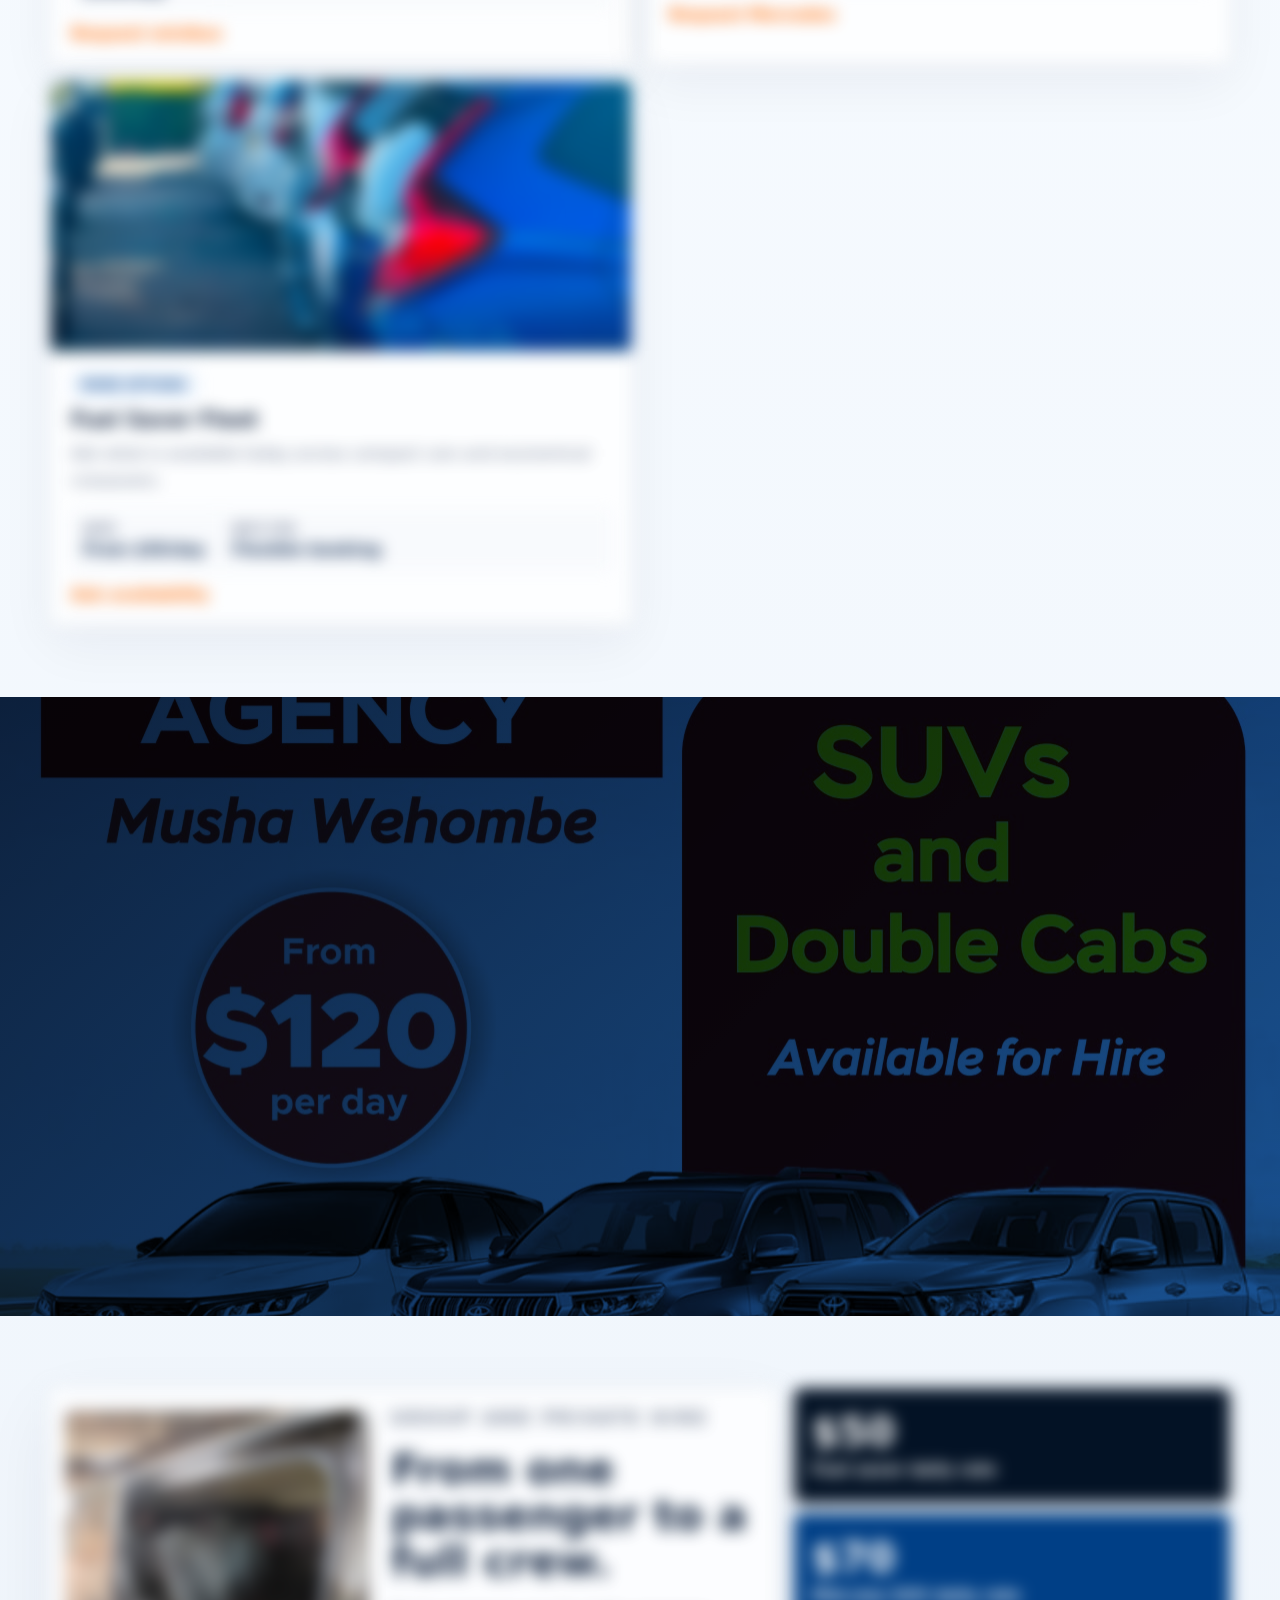
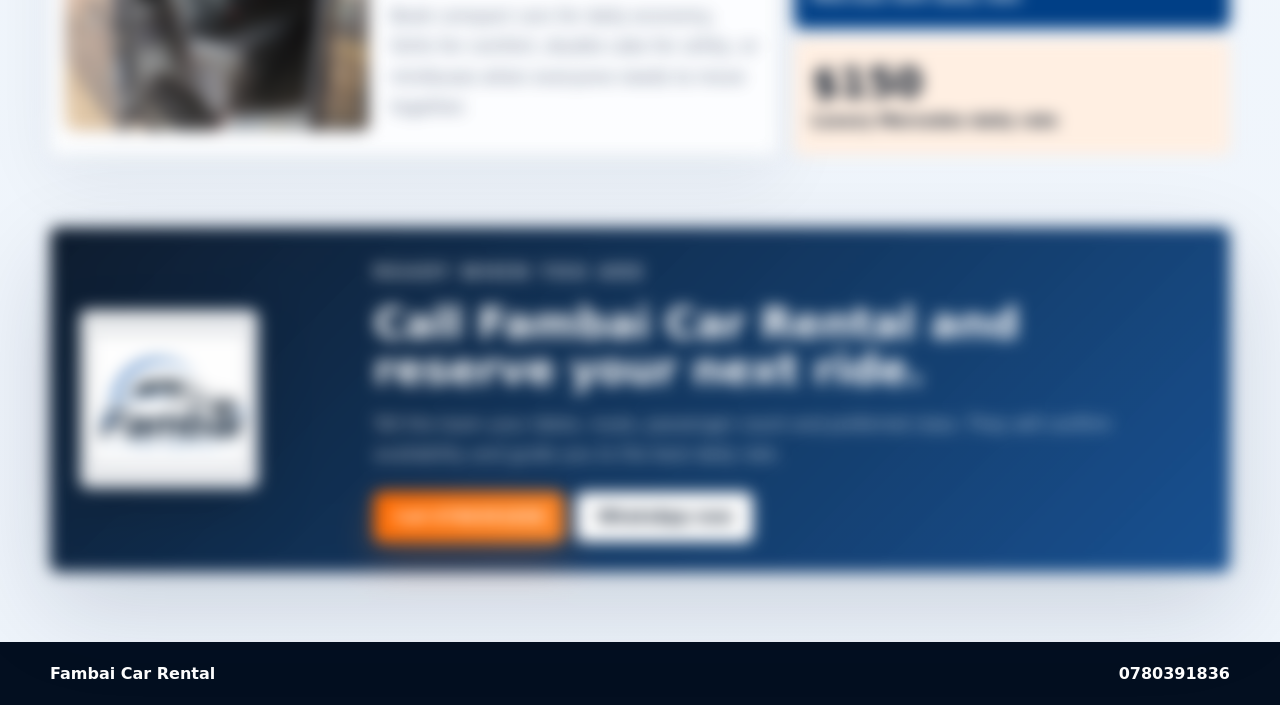
==== commit 54c8f4d4: "Add luxury Mercedes and hero carousel loader" ====
--- a/index.html
+++ b/index.html
@@ -7,7 +7,7 @@
     <meta name="description" content="Car rental from Fambai: fuel savers, mid-size SUVs, double cabs, SUVs and minibuses from $50 per day.">
     <link rel="icon" type="image/png" href="assets/favicon.png">
     <link rel="preload" as="image" href="assets/grey-hilux-road.jpeg">
-    <link rel="stylesheet" href="styles.css?v=3">
+    <link rel="stylesheet" href="styles.css?v=5">
   </head>
   <body>
     <header class="site-header" data-header>
@@ -28,8 +28,12 @@
     <main id="top">
       <section class="hero">
         <div class="hero-media" aria-hidden="true">
-          <img src="assets/grey-hilux-road.jpeg" alt="">
+          <img src="assets/grey-hilux-road.jpeg" alt="" data-hero-image>
           <div class="hero-sheen"></div>
+          <div class="hero-loader">
+            <span data-hero-caption>Double cabs from $120/day</span>
+            <div class="hero-progress"><i data-hero-progress></i></div>
+          </div>
         </div>
         <div class="hero-content">
           <div class="hero-copy reveal">
@@ -72,6 +76,7 @@
                 <option>Mid-size SUV - from $70/day</option>
                 <option>Double Cab - from $120/day</option>
                 <option>SUV - from $120/day</option>
+                <option>Luxury Mercedes - from $150/day</option>
                 <option>Minibus - from $100/day</option>
               </select>
             </label>
@@ -80,8 +85,9 @@
         </div>
         <div class="hero-strip" aria-label="Rental highlights">
           <span>Fuel savers from $50</span>
-          <span>SUVs from $70</span>
+          <span>Mid SUVs from $70</span>
           <span>Double cabs from $120</span>
+          <span>Luxury from $150</span>
           <span>Minibuses from $100</span>
         </div>
       </section>
@@ -106,6 +112,10 @@
         <button class="type-pill reveal" data-filter="suv">
           <span>SUV</span>
           <strong>From $120</strong>
+        </button>
+        <button class="type-pill reveal" data-filter="luxury">
+          <span>Luxury</span>
+          <strong>From $150</strong>
         </button>
         <button class="type-pill reveal" data-filter="minibus">
           <span>Minibus</span>
@@ -142,6 +152,11 @@
           <strong>$120</strong>
           <small>from / day</small>
         </button>
+        <button class="price-tile" type="button" data-price-filter="luxury">
+          <span>Luxury</span>
+          <strong>$150</strong>
+          <small>per day</small>
+        </button>
         <button class="price-tile" type="button" data-price-filter="minibus">
           <span>Minibuses</span>
           <strong>$100</strong>
@@ -233,6 +248,22 @@
                 <div><dt>Best for</dt><dd>Group trips</dd></div>
               </dl>
               <a href="https://wa.me/263780391836?text=Hi%20Fambai%2C%20I%20want%20to%20book%20a%20minibus%20from%20%24100%20per%20day." class="text-link">Request minibus</a>
+            </div>
+          </article>
+
+          <article class="car-card reveal" data-category="luxury">
+            <figure>
+              <img src="assets/mercedes-cla-silver.jpeg" alt="Silver Mercedes CLA luxury rental car">
+            </figure>
+            <div class="car-card-body">
+              <span class="tag">Luxury</span>
+              <h3>Mercedes CLA</h3>
+              <p>Premium executive hire for meetings, arrivals, weddings and polished city movement.</p>
+              <dl>
+                <div><dt>Rate</dt><dd>$150/day</dd></div>
+                <div><dt>Best for</dt><dd>Executive travel</dd></div>
+              </dl>
+              <a href="https://wa.me/263780391836?text=Hi%20Fambai%2C%20I%20want%20to%20book%20the%20Mercedes%20luxury%20car%20from%20%24150%20per%20day." class="text-link">Request Mercedes</a>
             </div>
           </article>
 
@@ -291,7 +322,7 @@
         <div class="route-stats reveal" aria-label="Rental benefits">
           <div><strong>$50</strong><span>Fuel saver daily rate</span></div>
           <div><strong>$70</strong><span>Mid-size SUV daily rate</span></div>
-          <div><strong>$100</strong><span>Minibus from / day</span></div>
+          <div><strong>$150</strong><span>Luxury Mercedes daily rate</span></div>
         </div>
       </section>
 
@@ -314,6 +345,6 @@
       <a href="tel:0780391836">0780391836</a>
     </footer>
 
-    <script src="script.js?v=3"></script>
+    <script src="script.js?v=5"></script>
   </body>
 </html>
--- a/styles.css
+++ b/styles.css
@@ -171,6 +171,12 @@
   object-fit: cover;
   filter: saturate(1.08) contrast(1.06);
   animation: heroZoom 11s ease forwards;
+  opacity: 1;
+  transition: opacity 0.48s ease, transform 0.8s ease;
+}
+
+.hero-media img.is-switching {
+  opacity: 0;
 }
 
 .hero-media::after {
@@ -189,6 +195,44 @@
   transform: translateX(-65%) rotate(4deg);
   animation: sheen 4.8s ease 0.8s forwards;
   mix-blend-mode: screen;
+}
+
+.hero-loader {
+  position: absolute;
+  top: 104px;
+  left: max(24px, calc((100vw - 1180px) / 2));
+  z-index: 2;
+  display: grid;
+  gap: 10px;
+  width: min(300px, calc(100vw - 48px));
+  padding: 10px 12px;
+  color: rgba(255, 255, 255, 0.86);
+  font-size: 0.82rem;
+  font-weight: 680;
+  letter-spacing: 0.04em;
+  text-transform: uppercase;
+  background: rgba(3, 18, 37, 0.28);
+  border: 1px solid rgba(255, 255, 255, 0.16);
+  border-radius: 8px;
+  backdrop-filter: blur(12px);
+}
+
+.hero-progress {
+  position: relative;
+  height: 3px;
+  overflow: hidden;
+  background: rgba(255, 255, 255, 0.26);
+  border-radius: 99px;
+}
+
+.hero-progress i {
+  position: absolute;
+  inset: 0 auto 0 0;
+  width: 100%;
+  background: linear-gradient(90deg, var(--orange), #ffb16c);
+  border-radius: inherit;
+  transform-origin: left center;
+  animation: heroProgress 8s linear infinite;
 }
 
 .hero-content {
@@ -370,7 +414,7 @@
   bottom: 18px;
   left: 24px;
   display: grid;
-  grid-template-columns: repeat(4, 1fr);
+  grid-template-columns: repeat(5, 1fr);
   gap: 1px;
   overflow: hidden;
   border-radius: 8px;
@@ -394,7 +438,7 @@
   position: relative;
   z-index: 3;
   display: grid;
-  grid-template-columns: repeat(6, 1fr);
+  grid-template-columns: repeat(7, 1fr);
   gap: 1px;
   width: min(1180px, calc(100% - 40px));
   margin: -34px auto 0;
@@ -452,7 +496,7 @@
 
 .pricing {
   display: grid;
-  grid-template-columns: repeat(5, minmax(0, 1fr));
+  grid-template-columns: repeat(6, minmax(0, 1fr));
   gap: 10px;
   overflow: visible;
   padding-top: 0;
@@ -815,6 +859,16 @@
   }
 }
 
+@keyframes heroProgress {
+  from {
+    transform: scaleX(0);
+  }
+
+  to {
+    transform: scaleX(1);
+  }
+}
+
 @media (prefers-reduced-motion: reduce) {
   *,
   *::before,
@@ -884,6 +938,10 @@
     width: min(1180px, calc(100% - 40px));
     margin: -66px auto 20px;
   }
+
+  .hero-loader {
+    top: 102px;
+  }
 }
 
 @media (max-width: 680px) {
@@ -920,7 +978,7 @@
 
   .hero-content {
     min-height: auto;
-    padding: 92px 0 78px;
+    padding: 92px 0 92px;
   }
 
   h1 {
@@ -948,6 +1006,12 @@
     margin-top: -24px;
   }
 
+  .hero-loader {
+    top: 76px;
+    left: 12px;
+    width: calc(100% - 24px);
+  }
+
   .type-pill {
     min-height: 66px;
   }
